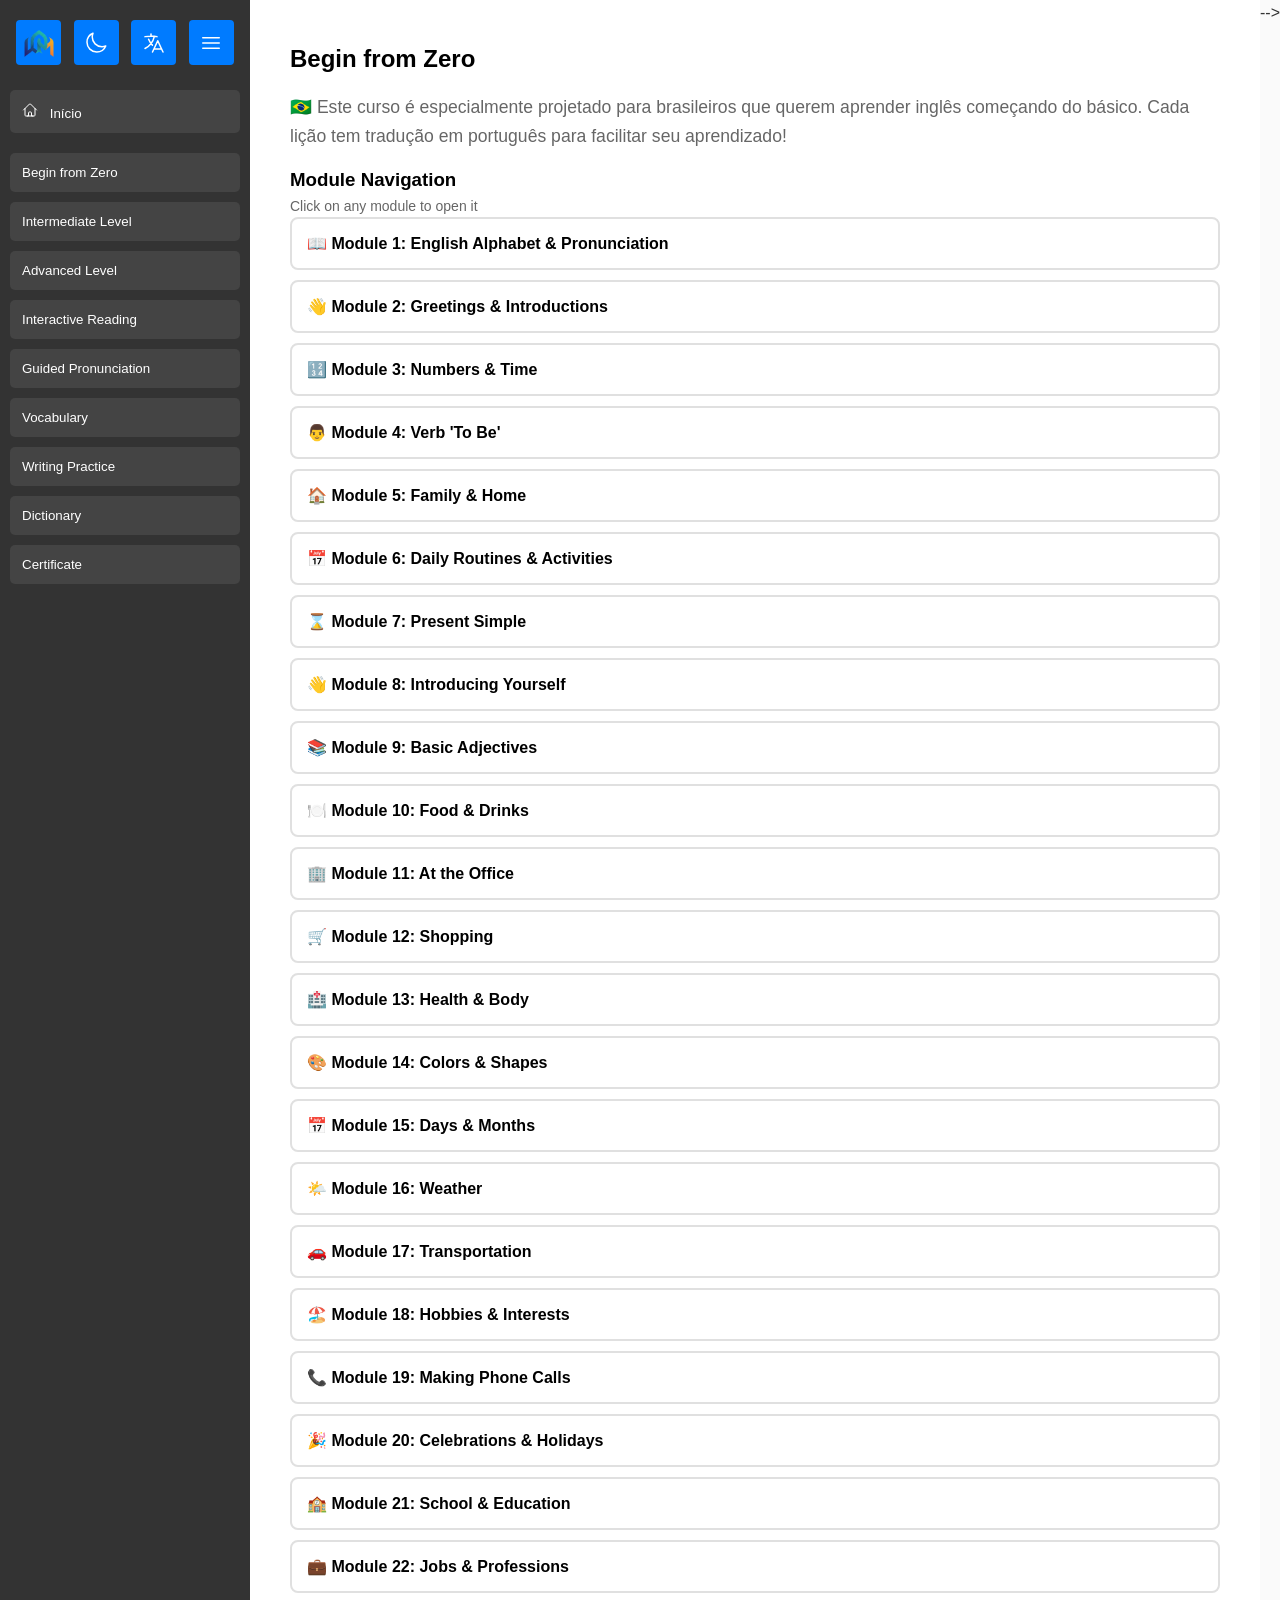
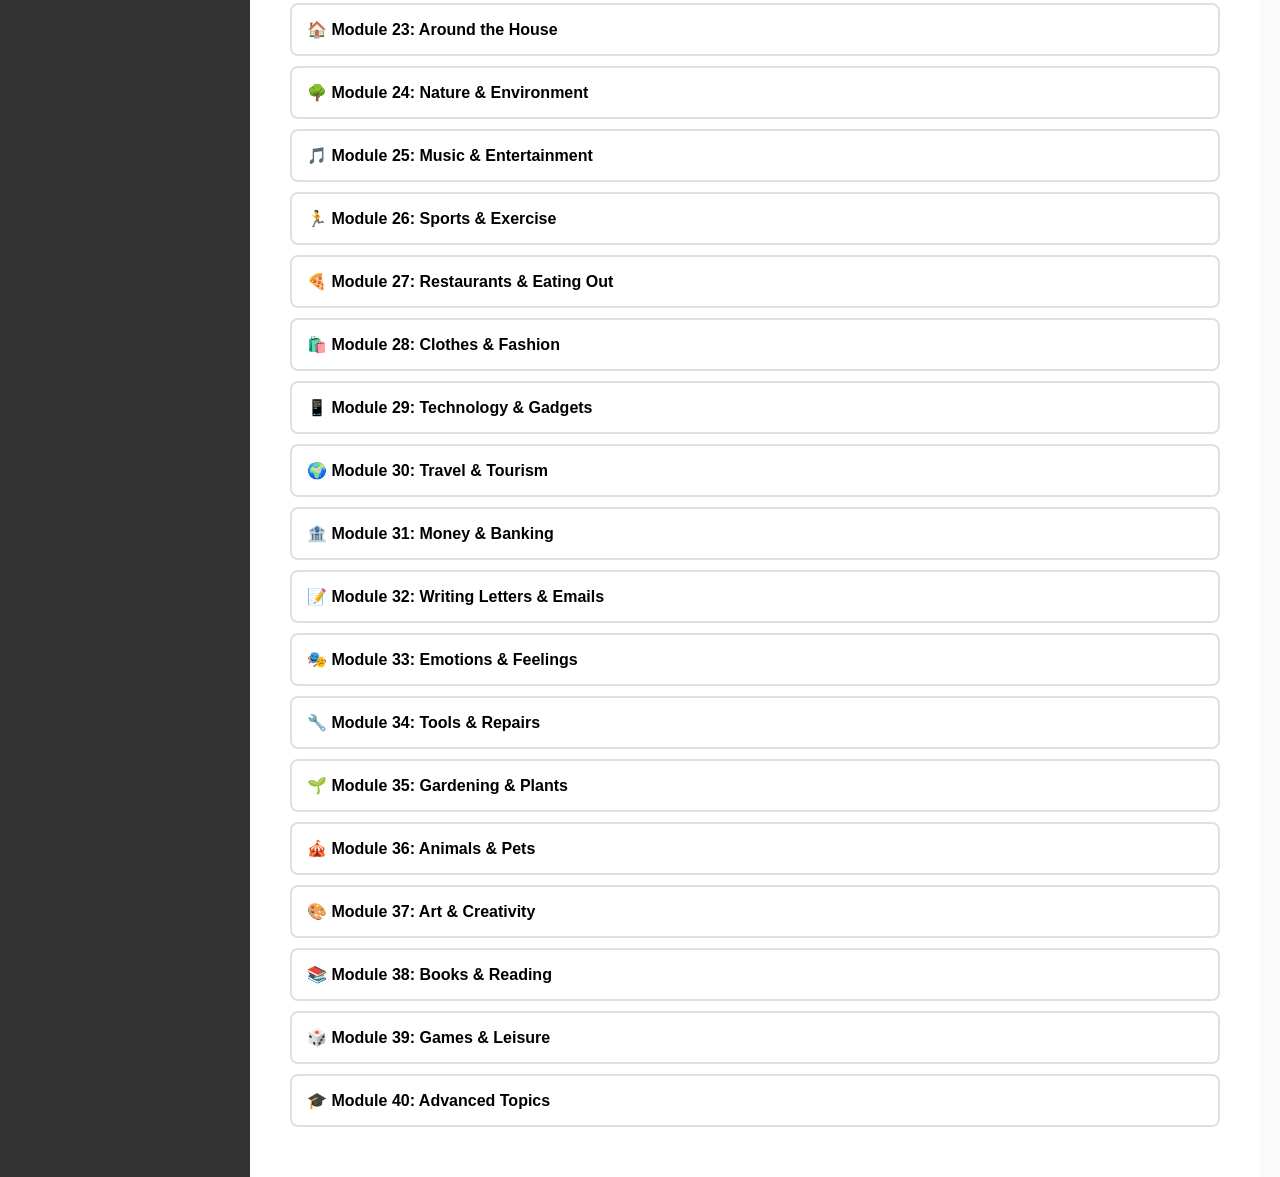
==== begin-from-zero.html @ 21f302dc "up" ====
<!DOCTYPE html>
<html lang="en-US">
<head>
    <meta charset="UTF-8">
    <meta name="viewport" content="width=device-width, initial-scale=1.0">
    <title>Begin from Zero - Own Courses</title>
    <link rel="icon" type="image/png" href="./assets/img/logo.png">
    <link rel="stylesheet" href="./assets/css/global-style.css">
    <link rel="stylesheet" href="./assets/css/style.css">

    <!-- AdSense script with automatic ads -->
    <script async src="https://pagead2.googlesyndication.com/pagead/js/adsbygoogle.js?client=ca-pub-5820256021930446"
            crossorigin="anonymous"></script>
    <script>
        (adsbygoogle = window.adsbygoogle || []).push({
            google_ad_client: "ca-pub-5820256021930446",
            enable_page_level_ads: true,
            overlays: {bottom: true}
        });
    </script>
</head>
<body>

    <div class="editor-container">
        <div class="editor-sidebar" id="editor-sidebar">
            <div class="sidebar-buttons">
                <a href="https://widemarket.onrender.com" class="nav-button" data-i18n-title="services.nav.home">
                    <img src="./assets/img/logo.png" style="width: 30px; height: 30px; object-fit: contain;">
                </a>

                <div id="theme-toggle" class="nav-button" style="cursor: pointer;" title="Toggle Theme">
                    <svg id="moon-icon" xmlns="http://www.w3.org/2000/svg" fill="none" viewBox="0 0 24 24" stroke-width="1.5" stroke="currentColor" style="width: 24px; height: 24px;">
                        <path stroke-linecap="round" stroke-linejoin="round" d="M21.752 15.002A9.72 9.72 0 0 1 18 15.75c-5.385 0-9.75-4.365-9.75-9.75 0-1.33.266-2.597.748-3.752A9.753 9.753 0 0 0 3 11.25C3 16.635 7.365 21 12.75 21a9.753 9.753 0 0 0 9.002-5.998Z" />
                    </svg>
                    <svg id="sun-icon" xmlns="http://www.w3.org/2000/svg" fill="none" viewBox="0 0 24 24" stroke-width="1.5" stroke="currentColor" style="width: 24px; height: 24px; display: none;">
                        <path stroke-linecap="round" stroke-linejoin="round" d="M12 3v2.25m6.364.386-1.591 1.591M21 12h-2.25m-.386 6.364-1.591-1.591M12 18.75V21m-4.773-4.227-1.591 1.591M5.25 12H3m4.227-4.773L5.636 5.636M15.75 12a3.75 3.75 0 1 1-7.5 0 3.75 3.75 0 0 1 7.5 0Z" />
                    </svg>
                </div>

                <div onclick="toggleLanguage()" class="nav-button" data-i18n-title="services.nav.settings" style="cursor: pointer;">
                    <svg xmlns="http://www.w3.org/2000/svg" fill="none" viewBox="0 0 24 24" stroke-width="1.5" stroke="currentColor" class="size-6">
                        <path stroke-linecap="round" stroke-linejoin="round" d="m10.5 21 5.25-11.25L21 21m-9-3h7.5M3 5.621a48.474 48.474 0 0 1 6-.371m0 0c1.12 0 2.233.038 3.334.114M9 5.25V3m3.334 2.364C11.176 10.658 7.69 15.08 3 17.502m9.334-12.138c.896.061 1.785.147 2.666.257m-4.589 8.495a18.023 18.023 0 0 1-3.827-5.802" />
                    </svg>
                </div>

                <div id="sidebar-toggle" class="nav-button" style="cursor: pointer;" title="Toggle Menu">
                    <svg xmlns="http://www.w3.org/2000/svg" fill="none" viewBox="0 0 24 24" stroke-width="1.5" stroke="currentColor" style="width: 24px; height: 24px;">
                        <path stroke-linecap="round" stroke-linejoin="round" d="M3.75 6.75h16.5M3.75 12h16.5m-16.5 5.25h16.5" />
                    </svg>
                </div>
            </div>

            <div id="languageOptions" style="display: none; margin-bottom: 15px;">
                <div onclick="changeLanguage('pt-BR')" class="language-option">🇧🇷 Português</div>
                <div onclick="changeLanguage('en-US')" class="language-option">🇺🇸 English</div>
                <div onclick="changeLanguage('es-ES')" class="language-option">🇪🇸 Español</div>
                <div onclick="changeLanguage('zh-CN')" class="language-option">🇨🇳 中文 (简体)</div>
            </div>

            <div class="sidebar-menu-list">
                <button class="menu-button-wide" onclick="window.location.href='EnglishCourse.html'" style="margin-bottom: 10px;">
                    <svg xmlns="http://www.w3.org/2000/svg" fill="none" viewBox="0 0 24 24" stroke-width="1.5" stroke="currentColor" class="size-6" style="width: 16px; height: 16px; margin-right: 8px;">
                        <path stroke-linecap="round" stroke-linejoin="round" d="m2.25 12 8.954-8.955c.44-.439 1.152-.439 1.591 0L21.75 12M4.5 9.75v10.125c0 .621.504 1.125 1.125 1.125H9.75v-4.875c0-.621.504-1.125 1.125-1.125h2.25c.621 0 1.125.504 1.125 1.125V21h4.125c.621 0 1.125-.504 1.125-1.125V9.75M8.25 21h8.25" />
                    </svg>
                    <span data-i18n="home.button">Início</span>
                </button>
                <button class="menu-button-wide" onclick="window.location.href='begin-from-zero.html'" data-i18n="course.beginner">Begin from Zero</button>
                <button class="menu-button-wide" onclick="window.location.href='intermediate-level.html'" data-i18n="course.intermediate">Intermediate Level</button>
                <button class="menu-button-wide" onclick="window.location.href='advanced-level.html'" data-i18n="course.advanced">Advanced Level</button>
                <button class="menu-button-wide" onclick="window.location.href='interactive-reading.html'" data-i18n="course.interactive_reading">Interactive Reading</button>
                <button class="menu-button-wide" onclick="window.location.href='guided-pronunciation.html'" data-i18n="course.guided_pronunciation">Guided Pronunciation</button>
                <button class="menu-button-wide" onclick="window.location.href='vocabulary.html'" data-i18n="course.vocabulary">Vocabulary</button>
                <button class="menu-button-wide" onclick="window.location.href='writing-practice.html'" data-i18n="course.writing_practice">Writing Practice</button>
                <button class="menu-button-wide" onclick="window.location.href='dictionary.html'" data-i18n="course.dictionary">Dictionary</button>
                <button class="menu-button-wide" onclick="window.location.href='certificate.html'" data-i18n="course.certificate">Certificate</button>
            </div>
        </div>
        <div class="editor-main">
            <div class="85
                ">
                <h2>Begin from Zero</h2>
            <p class="lead" style="color: #666; font-size: 1.1em; margin: 15px 0;">🇧🇷 Este curso é especialmente projetado para brasileiros que querem aprender inglês começando do básico. Cada lição tem tradução em português para facilitar seu aprendizado!</p>            </div>

            <!-- Content will be added here -->

            <!-- Module Navigation -->
            <h3 style="margin-top: 0;">Module Navigation</h3>
            <p style="font-size: 14px; color: #666;">Click on any module to open it</p>

            <!-- Static Module Buttons -->
            <div class="module-buttons-container">
                <button class="module-btn-static" onclick="toggleModule('module-1')" data-i18n="begin.module1.title">📖 Module 1: English Alphabet & Pronunciation</button>
                <div id="content-module-1" class="module-content-static" style="display: none;"></div>

                <button class="module-btn-static" onclick="toggleModule('module-2')" data-i18n="begin.module2.title">👋 Module 2: Greetings & Introductions</button>
                <div id="content-module-2" class="module-content-static" style="display: none;"></div>

                <button class="module-btn-static" onclick="toggleModule('module-3')" data-i18n="begin.module3.title">🔢 Module 3: Numbers & Time</button>
                <div id="content-module-3" class="module-content-static" style="display: none;"></div>

                <button class="module-btn-static" onclick="toggleModule('module-4')" data-i18n="begin.module4.title">👨 Module 4: Verb 'To Be'</button>
                <div id="content-module-4" class="module-content-static" style="display: none;"></div>

                <button class="module-btn-static" onclick="toggleModule('module-5')" data-i18n="begin.module5.title">🏠 Module 5: Family & Home</button>
                <div id="content-module-5" class="module-content-static" style="display: none;"></div>

                <button class="module-btn-static" onclick="toggleModule('module-6')" data-i18n="begin.module6.title">📅 Module 6: Daily Routines & Activities</button>
                <div id="content-module-6" class="module-content-static" style="display: none;"></div>

                <button class="module-btn-static" onclick="toggleModule('module-7')" data-i18n="begin.module7.title">⌛ Module 7: Present Simple</button>
                <div id="content-module-7" class="module-content-static" style="display: none;"></div>

                <button class="module-btn-static" onclick="toggleModule('module-8')" data-i18n="begin.module8.title">👋 Module 8: Introducing Yourself</button>
                <div id="content-module-8" class="module-content-static" style="display: none;"></div>

                <button class="module-btn-static" onclick="toggleModule('module-9')">📚 Module 9: Basic Adjectives</button>
                <div id="content-module-9" class="module-content-static" style="display: none;"></div>

                <button class="module-btn-static" onclick="toggleModule('module-10')">🍽️ Module 10: Food & Drinks</button>
                <div id="content-module-10" class="module-content-static" style="display: none;"></div>

                <button class="module-btn-static" onclick="toggleModule('module-11')">🏢 Module 11: At the Office</button>
                <div id="content-module-11" class="module-content-static" style="display: none;"></div>

                <button class="module-btn-static" onclick="toggleModule('module-12')">🛒 Module 12: Shopping</button>
                <div id="content-module-12" class="module-content-static" style="display: none;"></div>

                <button class="module-btn-static" onclick="toggleModule('module-13')">🏥 Module 13: Health & Body</button>
                <div id="content-module-13" class="module-content-static" style="display: none;"></div>

                <button class="module-btn-static" onclick="toggleModule('module-14')">🎨 Module 14: Colors & Shapes</button>
                <div id="content-module-14" class="module-content-static" style="display: none;"></div>

                <button class="module-btn-static" onclick="toggleModule('module-15')">📅 Module 15: Days & Months</button>
                <div id="content-module-15" class="module-content-static" style="display: none;"></div>

                <button class="module-btn-static" onclick="toggleModule('module-16')">🌤️ Module 16: Weather</button>
                <div id="content-module-16" class="module-content-static" style="display: none;"></div>

                <button class="module-btn-static" onclick="toggleModule('module-17')">🚗 Module 17: Transportation</button>
                <div id="content-module-17" class="module-content-static" style="display: none;"></div>

                <button class="module-btn-static" onclick="toggleModule('module-18')">🏖️ Module 18: Hobbies & Interests</button>
                <div id="content-module-18" class="module-content-static" style="display: none;"></div>

                <button class="module-btn-static" onclick="toggleModule('module-19')">📞 Module 19: Making Phone Calls</button>
                <div id="content-module-19" class="module-content-static" style="display: none;"></div>

                <button class="module-btn-static" onclick="toggleModule('module-20')">🎉 Module 20: Celebrations & Holidays</button>
                <div id="content-module-20" class="module-content-static" style="display: none;"></div>

                <button class="module-btn-static" onclick="toggleModule('module-21')">🏫 Module 21: School & Education</button>
                <div id="content-module-21" class="module-content-static" style="display: none;"></div>

                <button class="module-btn-static" onclick="toggleModule('module-22')">💼 Module 22: Jobs & Professions</button>
                <div id="content-module-22" class="module-content-static" style="display: none;"></div>

                <button class="module-btn-static" onclick="toggleModule('module-23')">🏠 Module 23: Around the House</button>
                <div id="content-module-23" class="module-content-static" style="display: none;"></div>

                <button class="module-btn-static" onclick="toggleModule('module-24')">🌳 Module 24: Nature & Environment</button>
                <div id="content-module-24" class="module-content-static" style="display: none;"></div>

                <button class="module-btn-static" onclick="toggleModule('module-25')">🎵 Module 25: Music & Entertainment</button>
                <div id="content-module-25" class="module-content-static" style="display: none;"></div>

                <button class="module-btn-static" onclick="toggleModule('module-26')">🏃 Module 26: Sports & Exercise</button>
                <div id="content-module-26" class="module-content-static" style="display: none;"></div>

                <button class="module-btn-static" onclick="toggleModule('module-27')">🍕 Module 27: Restaurants & Eating Out</button>
                <div id="content-module-27" class="module-content-static" style="display: none;"></div>

                <button class="module-btn-static" onclick="toggleModule('module-28')">🛍️ Module 28: Clothes & Fashion</button>
                <div id="content-module-28" class="module-content-static" style="display: none;"></div>

                <button class="module-btn-static" onclick="toggleModule('module-29')">📱 Module 29: Technology & Gadgets</button>
                <div id="content-module-29" class="module-content-static" style="display: none;"></div>

                <button class="module-btn-static" onclick="toggleModule('module-30')">🌍 Module 30: Travel & Tourism</button>
                <div id="content-module-30" class="module-content-static" style="display: none;"></div>

                <button class="module-btn-static" onclick="toggleModule('module-31')">🏦 Module 31: Money & Banking</button>
                <div id="content-module-31" class="module-content-static" style="display: none;"></div>

                <button class="module-btn-static" onclick="toggleModule('module-32')">📝 Module 32: Writing Letters & Emails</button>
                <div id="content-module-32" class="module-content-static" style="display: none;"></div>

                <button class="module-btn-static" onclick="toggleModule('module-33')">🎭 Module 33: Emotions & Feelings</button>
                <div id="content-module-33" class="module-content-static" style="display: none;"></div>

                <button class="module-btn-static" onclick="toggleModule('module-34')">🔧 Module 34: Tools & Repairs</button>
                <div id="content-module-34" class="module-content-static" style="display: none;"></div>

                <button class="module-btn-static" onclick="toggleModule('module-35')">🌱 Module 35: Gardening & Plants</button>
                <div id="content-module-35" class="module-content-static" style="display: none;"></div>

                <button class="module-btn-static" onclick="toggleModule('module-36')">🎪 Module 36: Animals & Pets</button>
                <div id="content-module-36" class="module-content-static" style="display: none;"></div>

                <button class="module-btn-static" onclick="toggleModule('module-37')">🎨 Module 37: Art & Creativity</button>
                <div id="content-module-37" class="module-content-static" style="display: none;"></div>

                <button class="module-btn-static" onclick="toggleModule('module-38')">📚 Module 38: Books & Reading</button>
                <div id="content-module-38" class="module-content-static" style="display: none;"></div>

                <button class="module-btn-static" onclick="toggleModule('module-39')">🎲 Module 39: Games & Leisure</button>
                <div id="content-module-39" class="module-content-static" style="display: none;"></div>

                <button class="module-btn-static" onclick="toggleModule('module-40')">🎓 Module 40: Advanced Topics</button>
                <div id="content-module-40" class="module-content-static" style="display: none;"></div>
            </div>

            <!-- Remove the old module content areas -->

            <!-- Remove the old module-accordion div -->
            <!-- <div class="module-accordion" id="module-accordion">
                <!-- Modules will be loaded here by JavaScript -->
            </div> -->

            <style>
                .module-section {
                    background: white;
                    border: 2px solid #e0e0e0;
                    border-radius: 12px;
                    padding: 30px;
                    margin-bottom: 40px;
                    box-shadow: 0 2px 8px rgba(0,0,0,0.1);
                }
                .module-section h2 {
                    color: #2196F3;
                    border-bottom: 3px solid #2196F3;
                    padding-bottom: 10px;
                    margin-top: 0;
                }
                .video-container {
                    position: relative;
                    padding-bottom: 56.25%;
                    height: 0;
                    overflow: hidden;
                    max-width: 100%;
                    background: #000;
                    margin: 20px 0;
                    border-radius: 8px;
                }
                .video-container iframe {
                    position: absolute;
                    top: 0;
                    left: 0;
                    width: 100%;
                    height: 100%;
                }
                .audio-player {
                    background: #f5f5f5;
                    padding: 15px;
                    border-radius: 8px;
                    margin: 15px 0;
                }
                .speak-btn {
                    background: #4CAF50;
                    color: white;
                    border: none;
                    padding: 10px 20px;
                    border-radius: 6px;
                    cursor: pointer;
                    font-size: 14px;
                    margin: 5px 5px 5px 0;
                    transition: background 0.3s;
                }
                .speak-btn:hover {
                    background: #45a049;
                }
                .speak-btn:active {
                    transform: scale(0.98);
                }
                .exercise-box {
                    background: #fff3e0;
                    border-left: 4px solid #ff9800;
                    padding: 20px;
                    margin: 20px 0;
                    border-radius: 6px;
                }
                .exercise-box h4 {
                    margin-top: 0;
                    color: #e65100;
                }
                .vocab-list {
                    display: grid;
                    grid-template-columns: repeat(auto-fill, minmax(200px, 1fr));
                    gap: 15px;
                    margin: 15px 0;
                }
                .vocab-item {
                    background: #e3f2fd;
                    padding: 15px;
                    border-radius: 8px;
                    border: 1px solid #90caf9;
                }
                .vocab-item strong {
                    color: #1565c0;
                    display: block;
                    font-size: 18px;
                    margin-bottom: 5px;
                }
                .vocab-item em {
                    color: #666;
                    font-size: 14px;
                }
                .source-credit {
                    background: #fffde7;
                    border-left: 4px solid #fdd835;
                    padding: 10px 15px;
                    margin: 15px 0;
                    font-size: 13px;
                    border-radius: 4px;
                }
                .source-credit strong {
                    color: #f57f17;
                }
                input[type="text"], textarea {
                    padding: 8px 12px;
                    border: 2px solid #ddd;
                    border-radius: 6px;
                    font-size: 14px;
                    margin: 5px 0;
                    width: 100%;
                    max-width: 400px;
                    box-sizing: border-box;
                }
                .module-btn {
                    width: 100%;
                    padding: 15px;
                    background: white;
                    border: 2px solid #e0e0e0;
                    border-radius: 8px;
                    text-align: left;
                    font-size: 16px;
                    font-weight: bold;
                    cursor: pointer;
                    margin-bottom: 5px;
                    transition: background 0.3s;
                }
                .module-btn:hover {
                    background: #f5f5f5;
                }
                .module-btn-static {
                    width: 100%;
                    padding: 15px;
                    background: white;
                    border: 2px solid #e0e0e0;
                    border-radius: 8px;
                    text-align: left;
                    font-size: 16px;
                    font-weight: bold;
                    cursor: pointer;
                    margin-bottom: 10px;
                    transition: background 0.3s;
                }
                .module-btn-static:hover {
                    background: #f5f5f5;
                }
                .module-content {
                    padding: 15px;
                    border: 1px solid #ddd;
                    border-radius: 8px;
                    margin-bottom: 10px;
                    background: #fafafa;
                }
                .module-content-static {
                    padding: 15px;
                    border: 1px solid #ddd;
                    border-radius: 8px;
                    margin-bottom: 20px;
                    background: #fafafa;
                    border-left: 4px solid #2196F3;
                }
            </style>
        </div>
    </div>

    <!-- Embed modules data for offline use -->
    <script>
        // Data is embedded in the JavaScript file
        console.log('Modules data is embedded in main-script.js');
    </script>

    <script src="./begin-from-zero/main-script.js"></script>
    <script src="./assets/js/i18n.js"></script>
</body>
</html>
---- assets/css/global-style.css ----
/* Reset e Base */
* {
    margin: 0;
    padding: 0;
    box-sizing: border-box;
}

:root {
    /* Nova Paleta de Cores */
    --color-primary: #1F4590; /* Azul Profundo - Confiança */
    --color-action: #FF8C00; /* Laranja Vibrante - Ação/CTA */
    --color-accent: #00A6A6; /* Ciano/Verde Água - Destaque/Inovação */
    --color-bg: #FAFAFA; /* Off-White Suave - Fundo Principal */
    --color-text: #333333; /* Cinza Escuro - Texto Padrão */

    /* Cores auxiliares */
    --ml-yellow: #fff159;
    --ml-blue: #1F4590; /* Usando a cor primária */
    --ml-blue-dark: #1a3a75; /* Versão mais escura da primária */
    --ml-dark: #333333;
    --ml-gray: #666;
    --ml-light-gray: #ededed;
    --ml-white: #fff;
    --ml-border: #e6e6e6;
    --ml-green: #00a650;
    --ml-red: #ff6b6b;
    --shadow: 0 1px 2px 0 rgba(0,0,0,.1);
    --shadow-hover: 0 4px 8px 0 rgba(0,0,0,.12);
}

/* Dark Mode Variables */
:root.dark-mode {
    --color-bg: #1a1a1a;
    --color-text: #e0e0e0;
    --ml-dark: #e0e0e0;
    --ml-gray: #aaa;
    --ml-light-gray: #2a2a2a;
    --ml-white: #1a1a1a;
    --ml-border: #333;
    --shadow: 0 1px 2px 0 rgba(0,0,0,.3);
    --shadow-hover: 0 4px 8px 0 rgba(0,0,0,.4);
}

/* Dark Mode Overrides for White Backgrounds */
:root.dark-mode .top-bar .logo,
:root.dark-mode .top-bar-links a,
:root.dark-mode .language-button,
:root.dark-mode .category-link {
    color: #ffffff !important; /* White text for logo, links, language button and navigation menu in dark mode */
}
:root.dark-mode .categories-nav,
:root.dark-mode .search-bar,
:root.dark-mode .platform-card,
:root.dark-mode .widget-card,
:root.dark-mode .category-card,
:root.dark-mode .affiliate-card,
:root.dark-mode .slot-card,
:root.dark-mode .tool-card,
:root.dark-mode .course-card,
:root.dark-mode .product-card,
:root.dark-mode .affiliate-product-card,
:root.dark-mode .service-card,
:root.dark-mode .login-container,
:root.dark-mode .user-area,
:root.dark-mode .filters-panel,
:root.dark-mode .home-hero,
:root.dark-mode .page-hero,
:root.dark-mode .courses-hero,
:root.dark-mode .filter-bar,
:root.dark-mode .info-card,
:root.dark-mode .home-bottom-ads,
:root.dark-mode .sidebar-ads,
:root.dark-mode .product-page,
:root.dark-mode .features-section,
:root.dark-mode .promo-section-2,
:root.dark-mode .quick-categories,
:root.dark-mode .category-quick-card,
:root.dark-mode .feature-card,
:root.dark-mode .tool-card,
:root.dark-mode .accordion-item,
:root.dark-mode .review-item {
    background: var(--ml-white) !important;
}

:root.dark-mode .hero-main {
    background: #1a1a1a !important;
}

:root.dark-mode .hero-main::before {
    background: radial-gradient(circle, rgba(255,255,255,0.05) 0%, transparent 70%) !important;
}

/* Dark Mode for Select Elements */
:root.dark-mode select {
    background: var(--ml-white) !important;
    color: var(--ml-dark) !important;
    border-color: var(--ml-border) !important;
}

:root.dark-mode select option {
    background: var(--ml-white) !important;
    color: var(--ml-dark) !important;
}

/* Dark Mode for Promo Sections */
:root.dark-mode .promo-section-1 {
    background: var(--ml-white) !important;
}

:root.dark-mode .promo-section-2 {
    background: var(--ml-white) !important;
}

/* Dark Mode for CTA Section */
:root.dark-mode .cta-section {
    background: linear-gradient(135deg, #0f1419 0%, #1a1a2e 100%) !important;
}

/* Dark Mode for Courses Page */
:root.dark-mode .courses-page {
    background: linear-gradient(180deg, #1a1a1a 0%, var(--ml-white) 65%) !important;
}

/* Dark Mode for Banner Wall */
:root.dark-mode .banner-wall {
    background: #2a2a2a !important;
    border-color: #333 !important;
}

body {
    font-family: 'Proxima Nova', -apple-system, BlinkMacSystemFont, 'Segoe UI', Roboto, 'Helvetica Neue', Arial, sans-serif;
    color: var(--color-text);
    background-color: var(--color-bg);
    line-height: 1.6;
}

/* ============================================
   BARRA SUPERIOR
   ============================================ */
.top-bar {
    background-color: var(--ml-white);
    padding: 8px 0;
    border-bottom: 1px solid var(--ml-border);
}

.top-bar-content {
    max-width: 1200px;
    margin: 0 auto;
    display: flex;
    justify-content: space-between;
    align-items: center;
    padding: 0 20px;
}

.logo {
    font-size: 24px;
    font-weight: bold;
    color: var(--color-primary);
    text-decoration: none;
    display: flex;
    align-items: center;
    gap: 10px;
}

.logo img {
    height: 32px;
    width: auto;
}

.top-bar-links {
    display: flex;
    align-items: center;
    gap: 20px;
}

/* Ajuste dos ícones SVG para não ficarem gigantes no mobile */
.top-bar-links svg {
    width: 24px;
    height: 24px;
    display: block;
}

/* Dark Mode Toggle Button */
#dark-mode-toggle {
    background: none;
    border: none;
    font-size: 20px;
    cursor: pointer;
    padding: 6px;
    border-radius: 6px;
    transition: all 0.3s;
    color: var(--ml-gray);
    display: flex;
    align-items: center;
    justify-content: center;
    width: 32px;
    height: 32px;
}

#dark-mode-toggle:hover {
    background-color: var(--ml-light-gray);
    color: var(--color-primary);
}

.top-bar-links a {
    color: var(--ml-gray);
    text-decoration: none;
}

.top-bar-links a:hover {
    color: var(--color-primary);
}

.language-switcher {
    position: relative;
    display: flex;
    align-items: center;
}

.language-button {
    display: flex;
    align-items: center;
    background: transparent;
    border: 1px solid rgba(255,255,255,0.2);
    border-radius: 4px;
    padding: 4px 8px;
    color: inherit;
    cursor: pointer;
}

.language-button:hover {
    background: #f8f9fa;
    border-color: var(--color-primary);
    color: var(--color-primary);
}

.translator-icon {
    display: flex;
    align-items: center;
    justify-content: center;
    width: 16px;
    height: 16px;
}

.translator-icon svg {
    width: 16px;
    height: 16px;
    flex-shrink: 0;
}

.language-button:focus {
    outline: none;
    box-shadow: 0 0 0 2px rgba(31, 69, 144, 0.2);
}

.globe-icon {
    width: 16px;
    height: 16px;
    flex-shrink: 0;
}

.dropdown-arrow {
    width: 16px;
    height: 16px;
    transition: transform 0.3s;
    flex-shrink: 0;
}

.language-button.open .dropdown-arrow {
    transform: rotate(180deg);
}

.language-dropdown {
    position: absolute;
    top: 100%;
    right: 0;
    background: var(--ml-white);
    border: 1px solid var(--ml-border);
    border-radius: 8px;
    box-shadow: 0 4px 12px rgba(0, 0, 0, 0.15);
    min-width: 180px;
    z-index: 1000;
    opacity: 0;
    visibility: hidden;
    transform: translateY(-10px);
    transition: all 0.3s;
}

.language-dropdown.open {
    opacity: 1;
    visibility: visible;
    transform: translateY(0);
}

.language-option {
    display: flex;
    align-items: center;
    gap: 10px;
    padding: 12px 16px;
    cursor: pointer;
    transition: background 0.2s;
    border-radius: 6px;
    margin: 4px 8px;
}

.language-option:hover {
    background: #f8f9fa;
}

.language-option.active {
    background: rgba(31, 69, 144, 0.1);
    color: var(--color-primary);
    font-weight: 600;
}

.flag {
    font-size: 18px;
}

@media (max-width: 520px) {
    .language-switcher {
        width: 100%;
        justify-content: flex-start;
    }
    
    .language-switcher select {
        width: 100%;
    }
}

/* ============================================
   BARRA DE BUSCA
   ============================================ */
.search-bar {
    background-color: var(--ml-white);
    padding: 12px 0;
    box-shadow: var(--shadow);
}

.search-container {
    max-width: 1200px;
    margin: 0 auto;
    padding: 0 20px;
    display: flex;
    gap: 10px;
}

.search-input {
    flex: 1;
    padding: 10px 15px;
    border: 2px solid var(--ml-border);
    border-radius: 2px;
    font-size: 16px;
}

.search-input:focus {
    outline: none;
    border-color: var(--color-primary);
}

.search-btn {
    padding: 10px 30px;
    background-color: var(--color-action);
    color: var(--ml-white);
    border: none;
    border-radius: 2px;
    cursor: pointer;
    font-size: 16px;
    transition: background-color 0.3s;
}

.search-btn:hover {
    background-color: #e67d00;
}

/* ============================================
   NAVEGAÇÃO DE CATEGORIAS
   ============================================ */
.categories-nav {
    background-color: var(--ml-white);
    border-bottom: 1px solid var(--ml-border);
    padding: 10px 0;
}

.categories-container {
    max-width: 1200px;
    margin: 0 auto;
    padding: 0 20px;
    display: flex;
    gap: 20px;
    overflow-x: auto;
    scrollbar-width: none;
}

.categories-container::-webkit-scrollbar {
    display: none;
}

.category-link {
    color: var(--color-primary);
    text-decoration: none;
    white-space: nowrap;
    padding: 5px 10px;
    transition: all 0.3s;
    position: relative;
}

.category-link:hover,
.category-link.active {
    color: var(--color-primary);
}

.category-link:hover::after,
.category-link.active::after {
    content: '';
    position: absolute;
    bottom: 0;
    left: 10px;
    right: 10px;
    height: 2px;
    background-color: var(--color-accent);
}

/* ============================================
   CONTEÚDO PRINCIPAL
   ============================================ */
.main-container {
    max-width: 1200px;
    margin: 20px auto;
    padding: 0 20px;
    display: grid;
    grid-template-columns: 1fr 300px;
    gap: 20px;
}

.content-area {
    min-height: 500px;
}

/* ============================================
   BANNERS E CARROSSÉIS
   ============================================ */
.banner-carousel {
    position: relative;
    width: 100%;
    height: 300px;
    margin-bottom: 20px;
    overflow: hidden;
    border-radius: 4px;
    box-shadow: var(--shadow);
}

.banner-slide {
    position: absolute;
    width: 100%;
    height: 100%;
    opacity: 0;
    transition: opacity 0.5s;
    background-size: cover;
    background-position: center;
}

.banner-slide.active {
    opacity: 1;
}

.banner-nav {
    position: absolute;
    top: 50%;
    transform: translateY(-50%);
    background: var(--color-action);
    color: white;
    border: none;
    padding: 10px 15px;
    cursor: pointer;
    font-size: 20px;
    z-index: 10;
    opacity: 0.9;
    transition: opacity 0.3s;
}

.banner-nav.prev {
    left: 10px;
}

.banner-nav.next {
    right: 10px;
}

.banner-nav:hover {
    opacity: 1;
}

.banner-dots {
    position: absolute;
    bottom: 15px;
    left: 50%;
    transform: translateX(-50%);
    display: flex;
    gap: 8px;
    z-index: 10;
}

.banner-dot {
    width: 10px;
    height: 10px;
    border-radius: 50%;
    background: rgba(255,255,255,0.5);
    border: none;
    cursor: pointer;
    transition: background 0.3s;
}

.banner-dot.active {
    background: var(--color-action);
}

/* ============================================
   SEÇÕES DE AFILIADOS / HOME
   ============================================ */
.hero-home {
    max-width: 1200px;
    margin: 30px auto;
    padding: 40px 32px;
    border-radius: 16px;
    background: radial-gradient(circle at 20% 20%, rgba(255,255,255,0.2), transparent),
                linear-gradient(135deg, #1F4590 0%, #00A6A6 100%);
    color: var(--ml-white);
    display: grid;
    grid-template-columns: repeat(auto-fit, minmax(260px, 1fr));
    gap: 32px;
    align-items: center;
    box-shadow: 0 30px 80px rgba(31, 69, 144, 0.35);
}

.hero-home__intro h1 {
    font-size: 34px;
    line-height: 1.2;
    margin-bottom: 12px;
}

.hero-home__intro p {
    font-size: 17px;
    opacity: 0.9;
    margin-bottom: 20px;
}

.hero-home__badges {
    display: flex;
    flex-wrap: wrap;
    gap: 10px;
}

.pill {
    display: inline-flex;
    align-items: center;
    gap: 6px;
    padding: 6px 14px;
    border-radius: 999px;
    font-size: 13px;
    font-weight: 600;
    background: rgba(255, 255, 255, 0.15);
    color: inherit;
}

.hero-home__metrics {
    display: grid;
    grid-template-columns: repeat(auto-fit, minmax(180px, 1fr));
    gap: 16px;
}

.metric-card {
    background: rgba(255, 255, 255, 0.12);
    padding: 18px;
    border-radius: 12px;
    backdrop-filter: blur(6px);
    border: 1px solid rgba(255, 255, 255, 0.2);
}

.metric-card span {
    display: block;
    font-size: 12px;
    text-transform: uppercase;
    letter-spacing: 0.08em;
    opacity: 0.7;
    margin-bottom: 6px;
}

.metric-card strong {
    font-size: 24px;
}

.section-heading {
    max-width: 1200px;
    margin: 40px auto 16px;
    padding: 0 20px;
    display: flex;
    justify-content: space-between;
    align-items: flex-end;
    gap: 20px;
}

.section-heading h2 {
    font-size: 28px;
    color: var(--ml-dark);
}

.section-heading p {
    color: var(--ml-gray);
    max-width: 520px;
}

.platform-grid,
.slot-grid,
.category-grid,
.widget-grid {
    max-width: 1200px;
    margin: 0 auto;
    padding: 0 20px 10px;
    display: grid;
    grid-template-columns: repeat(auto-fit, minmax(240px, 1fr));
    gap: 20px;
}

.platform-card,
.widget-card,
.category-card {
    background: var(--ml-white);
    border-radius: 16px;
    border: 1px solid #e9e9e9;
    box-shadow: var(--shadow);
    padding: 22px;
    display: flex;
    flex-direction: column;
    gap: 12px;
}

.platform-card__badge {
    font-size: 12px;
    text-transform: uppercase;
    letter-spacing: 0.08em;
    color: var(--color-primary);
    font-weight: 700;
    display: inline-flex;
    align-items: center;
    gap: 6px;
}

.platform-card__description {
    color: var(--ml-gray);
    font-size: 14px;
}

.platform-card__cta,
.category-card__cta,
.widget-card__cta {
    margin-top: auto;
    display: inline-flex;
    align-items: center;
    gap: 8px;
    color: var(--color-action);
    font-weight: 600;
    text-decoration: none;
}

.banner-wall {
    max-width: 1200px;
    margin: 30px auto 60px;
    padding: 30px 20px;
    border-radius: 18px;
    background: #f5f8ff;
    border: 1px solid #dfe8ff;
}

.banner-wall h3 {
    margin-bottom: 10px;
    color: var(--ml-dark);
}

.banner-wall p {
    color: var(--ml-gray);
    margin-bottom: 20px;
}

.banner-slot {
    background: var(--ml-white);
    border: 1px dashed #94a9ff;
    border-radius: 12px;
    padding: 20px;
    min-height: 140px;
    display: flex;
    flex-direction: column;
    gap: 10px;
    justify-content: center;
}

.banner-slot__label {
    font-weight: 700;
    color: var(--color-primary);
}

.banner-slot__hint {
    color: var(--ml-gray);
    font-size: 14px;
}

.seo-list {
    list-style: none;
    padding-left: 0;
    margin: 0;
    display: grid;
    grid-template-columns: repeat(auto-fit, minmax(260px, 1fr));
    gap: 12px;
}

.seo-list li {
    padding-left: 20px;
    position: relative;
    color: var(--ml-gray);
}

.seo-list li::before {
    content: '•';
    position: absolute;
    left: 0;
    color: var(--color-action);
}

/* ============================================
   PÁGINAS DE CATEGORIAS AFILIADAS
   ============================================ */
.page-hero {
    max-width: 1200px;
    margin: 30px auto;
    padding: 32px 28px;
    border-radius: 18px;
    background: var(--ml-white);
    box-shadow: var(--shadow);
    display: grid;
    grid-template-columns: repeat(auto-fit, minmax(280px, 1fr));
    gap: 24px;
    border: 1px solid #eef1ff;
}

.page-hero__title {
    display: flex;
    flex-direction: column;
    gap: 12px;
}

.page-hero__title h1 {
    font-size: 30px;
    color: var(--ml-dark);
}

.page-hero__title p {
    color: var(--ml-gray);
}

.badge-grid {
    display: flex;
    flex-wrap: wrap;
    gap: 10px;
}

.info-grid {
    max-width: 1200px;
    margin: 0 auto 40px;
    padding: 0 20px;
    display: grid;
    grid-template-columns: repeat(auto-fit, minmax(260px, 1fr));
    gap: 18px;
}

.info-card {
    background: var(--ml-white);
    border-radius: 14px;
    border: 1px solid var(--ml-border);
    padding: 20px;
    display: flex;
    flex-direction: column;
    gap: 12px;
}

.info-card strong {
    font-size: 20px;
    color: var(--ml-dark);
}

.widget-card {
    min-height: 200px;
}

.widget-card__slot {
    flex: 1;
    border: 2px dashed #c1ccff;
    border-radius: 12px;
    display: flex;
    flex-direction: column;
    justify-content: center;
    align-items: flex-start;
    padding: 16px;
    gap: 6px;
    color: var(--ml-gray);
}

.widget-card__slot strong {
    color: var(--color-primary);
}

.seo-note {
    max-width: 1200px;
    margin: 0 auto 80px;
    padding: 24px 28px;
    border-radius: 18px;
    background: #f8f9ff;
    border: 1px solid #e0e6ff;
    color: var(--ml-gray);
}

@media (max-width: 768px) {
    .hero-home {
        padding: 32px 24px;
    }

    .section-heading {
        flex-direction: column;
        align-items: flex-start;
    }

    .banner-wall {
        padding: 20px;
    }
}

.home-bottom-ads {
    max-width: 1200px;
    margin: 40px auto 80px;
    padding: 28px;
    border-radius: 18px;
    background: var(--ml-white);
    box-shadow: var(--shadow);
    border: 1px solid #e7ebff;
}

.home-bottom-ads h3 {
    font-size: 24px;
    color: var(--ml-dark);
    margin-bottom: 8px;
}

.home-bottom-ads p {
    color: var(--ml-gray);
    margin-bottom: 20px;
}

.home-bottom-ads__grid {
    display: grid;
    grid-template-columns: repeat(auto-fit, minmax(260px, 1fr));
    gap: 16px;
}

.home-bottom-ads .ad-banner {
    margin: 0;
    border: 1px dashed #cdd5ff;
    border-radius: 12px;
    padding: 10px;
    background: #f8f9ff;
}

/* ============================================
   PÁGINA DE CURSOS
   ============================================ */
.courses-page {
    background: linear-gradient(180deg, #f4f7ff 0%, #ffffff 65%);
    min-height: 100vh;
}

.courses-hero {
    background: var(--ml-white);
    padding: 40px 30px;
    border-radius: 12px;
    box-shadow: var(--shadow);
    margin: 20px auto 30px;
    max-width: 1200px;
}

.courses-hero h1 {
    font-size: 32px;
    margin-bottom: 10px;
    color: var(--ml-dark);
}

.courses-hero p {
    color: var(--ml-gray);
    font-size: 16px;
}

.courses-stats {
    display: grid;
    grid-template-columns: repeat(auto-fit, minmax(180px, 1fr));
    gap: 15px;
    margin-top: 25px;
}

.course-stat {
    background: #f5f8ff;
    border-radius: 8px;
    padding: 16px;
    border: 1px solid #e1e6ff;
}

.course-stat span {
    display: block;
    font-size: 12px;
    text-transform: uppercase;
    letter-spacing: 0.1em;
    color: var(--ml-gray);
    margin-bottom: 6px;
}

.course-stat strong {
    font-size: 20px;
    color: var(--color-primary);
}

.filter-bar {
    background: var(--ml-white);
    border-radius: 12px;
    padding: 20px;
    box-shadow: var(--shadow);
    max-width: 1200px;
    margin: 20px auto 30px;
    display: grid;
    grid-template-columns: repeat(auto-fit, minmax(220px, 1fr));
    gap: 15px;
}

.filter-field {
    display: flex;
    flex-direction: column;
    gap: 8px;
}

.filter-label {
    font-size: 13px;
    font-weight: 600;
    color: var(--ml-dark);
}

.filter-field select,
.filter-field input[type="search"],
.filter-field input[type="text"] {
    width: 100%;
    padding: 10px 14px;
    border: 1px solid var(--ml-border);
    border-radius: 6px;
    font-size: 14px;
    background-color: var(--ml-white);
}

.filter-field__controls {
    display: flex;
    gap: 10px;
    flex-wrap: wrap;
}

.filter-field__controls input {
    flex: 1;
}

.filter-field__controls .btn-primary {
    white-space: nowrap;
}

.filter-field--search {
    grid-column: 1 / -1;
}

.filter-field--actions {
    align-self: flex-end;
}

.filter-bar--store,
.filter-bar--services {
    margin-top: 20px;
}

.filter-bar--courses {
    margin-top: 0;
}

.courses-grid {
    max-width: 1200px;
    margin: 0 auto 60px;
    display: grid;
    gap: 20px;
    /* 4 colunas fixas em telas grandes */
    grid-template-columns: repeat(4, 1fr);
}

@media (max-width: 1200px) {
    .courses-grid {
        /* 3 colunas em telas médias */
        grid-template-columns: repeat(3, 1fr);
    }
}

@media (max-width: 900px) {
    .courses-grid {
        /* 2 colunas em tablets */
        grid-template-columns: repeat(2, 1fr);
    }
}

@media (max-width: 600px) {
    .courses-grid {
        /* 2 colunas no celular */
        grid-template-columns: repeat(2, 1fr);
    }
}

.course-card {
    background: var(--ml-white);
    border-radius: 12px;
    box-shadow: var(--shadow);
    overflow: hidden;
    display: flex;
    flex-direction: column;
    transition: transform 0.3s, box-shadow 0.3s;
}

.course-card:hover {
    transform: translateY(-4px);
    box-shadow: var(--shadow-hover);
}

.course-cover {
    width: 100%;
    /* Altura fixa para padronizar todas as capas de curso */
    height: 180px;
    object-fit: cover; /* garante corte uniforme sem distorcer */
}

.course-body {
    padding: 20px;
    display: flex;
    flex-direction: column;
    gap: 10px;
    flex: 1;
}

.course-title {
    font-size: 18px;
    font-weight: 600;
    color: var(--ml-dark);
}

.course-instructor {
    font-size: 14px;
    color: var(--ml-gray);
}

.course-meta {
    display: flex;
    flex-wrap: wrap;
    gap: 12px;
    font-size: 13px;
    color: var(--ml-gray);
}

.course-meta span {
    display: inline-flex;
    align-items: center;
    gap: 6px;
}

.rating-badge {
    display: inline-flex;
    align-items: center;
    gap: 6px;
    font-weight: 600;
    color: #b4690e;
}

.rating-stars {
    color: #f4b400;
    font-size: 14px;
}

.course-price {
    font-size: 22px;
    font-weight: bold;
    color: var(--ml-dark);
}

.badge {
    display: inline-flex;
    align-items: center;
    padding: 4px 10px;
    border-radius: 999px;
    font-size: 12px;
    font-weight: 600;
    background: #fff4e5;
    color: #a34f00;
    width: fit-content;
}

.badge.new {
    background: #e6fbff;
    color: #008297;
}

.badge.updated {
    background: #eef2ff;
    color: #3949ab;
}

.course-actions {
    margin-top: auto;
    display: flex;
    justify-content: space-between;
    align-items: center;
    gap: 10px;
    flex-wrap: wrap;
}

.course-actions button {
    flex: 1;
}

.btn-outline {
    background: transparent;
    border: 1px solid var(--color-primary);
    color: var(--color-primary);
    padding: 10px 18px;
    border-radius: 6px;
    cursor: pointer;
    transition: all 0.3s;
    font-size: 14px;
}

.btn-outline:hover {
    background: var(--color-primary);
    color: white;
}

.review-panel {
    background: #f8f9ff;
    border-top: 1px solid #e0e4ff;
    padding: 16px 20px;
}

.review-panel h4 {
    font-size: 16px;
    margin-bottom: 10px;
    color: var(--ml-dark);
}

.review-form {
    display: flex;
    flex-direction: column;
    gap: 10px;
    margin-bottom: 15px;
}

.review-form select,
.review-form textarea,
.review-form input {
    width: 100%;
    padding: 10px;
    border: 1px solid var(--ml-border);
    border-radius: 6px;
    font-size: 14px;
    background: white;
}

.review-form textarea {
    min-height: 90px;
    resize: vertical;
}

.review-list {
    max-height: 220px;
    overflow-y: auto;
    display: flex;
    flex-direction: column;
    gap: 12px;
}

.review-item {
    background: white;
    border-radius: 8px;
    padding: 12px;
    border: 1px solid #e6e9ff;
}

.review-item strong {
    display: block;
    margin-bottom: 6px;
    color: var(--ml-dark);
}

.review-empty {
    text-align: center;
    color: var(--ml-gray);
    font-size: 14px;
}

.review-meta {
    font-size: 12px;
    color: var(--ml-gray);
    margin-top: 6px;
}

/* ============================================
   LISTA DE PRODUTOS
   ============================================ */
.products-grid {
    display: grid;
    grid-template-columns: repeat(auto-fill, minmax(200px, 1fr));
    gap: 16px;
    margin-bottom: 20px;
}

.product-card {
    background: var(--ml-white);
    border-radius: 4px;
    overflow: hidden;
    box-shadow: var(--shadow);
    transition: transform 0.3s, box-shadow 0.3s;
    cursor: pointer;
    text-decoration: none;
    color: inherit;
    display: block;
}

.product-card:hover {
    transform: translateY(-2px);
    box-shadow: var(--shadow-hover);
}

.product-image {
    width: 100%;
    height: 200px;
    object-fit: contain;
    background: var(--ml-white);
    padding: 10px;
}

.product-info {
    padding: 12px;
}

.product-price {
    font-size: 24px;
    font-weight: bold;
    color: var(--ml-dark);
    margin-bottom: 8px;
}

.product-title {
    font-size: 14px;
    color: var(--ml-gray);
    margin-bottom: 8px;
    display: -webkit-box;
    -webkit-line-clamp: 2;
    -webkit-box-orient: vertical;
    overflow: hidden;
}

.product-location {
    font-size: 12px;
    color: var(--ml-gray);
}

.product-badge {
    display: inline-block;
    background: var(--ml-green);
    color: white;
    padding: 2px 6px;
    border-radius: 2px;
    font-size: 11px;
    margin-top: 4px;
}

/* Estilos para produtos Amazon afiliados */
.affiliate-product-card {
    background: var(--ml-white);
    border-radius: 12px;
    overflow: hidden;
    box-shadow: var(--shadow);
    transition: transform 0.3s, box-shadow 0.3s;
    display: flex;
    flex-direction: column;
}

.affiliate-product-card:hover {
    transform: translateY(-4px);
    box-shadow: var(--shadow-hover);
}

.product-card-link {
    text-decoration: none;
    color: inherit;
    display: flex;
    flex-direction: column;
    height: 100%;
}

.affiliate-product-card .product-image {
    width: 100%;
    height: 250px;
    object-fit: contain;
    background: var(--ml-white);
    padding: 15px;
}

.affiliate-product-card .product-info {
    padding: 16px;
    display: flex;
    flex-direction: column;
    gap: 8px;
    flex: 1;
}

.affiliate-product-card .product-title {
    font-size: 16px;
    font-weight: 600;
    color: var(--ml-dark);
    margin: 0;
    display: -webkit-box;
    -webkit-line-clamp: 3;
    -webkit-box-orient: vertical;
    overflow: hidden;
    line-height: 1.4;
}

.affiliate-product-card .product-category {
    font-size: 13px;
    color: var(--ml-gray);
    margin: 0;
}

.affiliate-product-card .product-actions {
    margin-top: auto;
    padding-top: 12px;
}

.affiliate-product-card .product-actions .btn-primary {
    width: 100%;
    text-align: center;
    display: block;
    padding: 12px;
    background: #FF9900;
    color: white;
    border: none;
    border-radius: 8px;
    font-weight: 600;
    cursor: pointer;
    transition: background 0.3s;
}

.affiliate-product-card .product-actions .btn-primary:hover {
    background: #FF8800;
}

/* ============================================
   SIDEBAR DE PROPAGANDA
   ============================================ */
.sidebar-ads {
    background: var(--ml-white);
    border-radius: 4px;
    padding: 15px;
    box-shadow: var(--shadow);
    position: sticky;
    top: 20px;
    height: fit-content;
}

.ad-banner {
    width: 100%;
    margin-bottom: 15px;
    border-radius: 4px;
    overflow: hidden;
}

.ad-banner img {
    width: 100%;
    height: auto;
    display: block;
}

/* ============================================
   PÁGINA DE PRODUTO
   ============================================ */
.product-page {
    display: grid;
    grid-template-columns: 1fr 1fr;
    gap: 30px;
    background: var(--ml-white);
    padding: 30px;
    border-radius: 4px;
    box-shadow: var(--shadow);
    margin-bottom: 20px;
}

.product-gallery {
    position: relative;
}

.product-main-image {
    width: 100%;
    height: 500px;
    object-fit: contain;
    background: var(--ml-white);
    border: 1px solid var(--ml-border);
    border-radius: 4px;
    margin-bottom: 10px;
}

.product-thumbnails {
    display: flex;
    gap: 10px;
    overflow-x: auto;
}

.thumbnail {
    width: 80px;
    height: 80px;
    object-fit: contain;
    border: 2px solid var(--ml-border);
    border-radius: 4px;
    cursor: pointer;
    transition: border-color 0.3s;
}

.thumbnail:hover,
.thumbnail.active {
    border-color: var(--color-primary);
}

.product-details h1 {
    font-size: 24px;
    margin-bottom: 15px;
    color: var(--ml-dark);
}

.product-price-large {
    font-size: 36px;
    font-weight: bold;
    margin-bottom: 20px;
    color: var(--ml-dark);
}

.product-description {
    margin-top: 30px;
    padding-top: 30px;
    border-top: 1px solid var(--ml-border);
}

.product-description h2 {
    font-size: 20px;
    margin-bottom: 15px;
}

.product-description p {
    color: var(--ml-gray);
    line-height: 1.8;
}

.btn-primary {
    background-color: var(--color-action);
    color: var(--ml-white);
    padding: 12px 30px;
    border: none;
    border-radius: 4px;
    font-size: 16px;
    cursor: pointer;
    transition: background-color 0.3s;
    width: 100%;
    margin-top: 15px;
}

.btn-primary:hover {
    background-color: #e67d00;
}

.btn-secondary {
    background-color: var(--ml-white);
    color: var(--color-primary);
    padding: 12px 30px;
    border: 2px solid var(--color-primary);
    border-radius: 4px;
    font-size: 16px;
    cursor: pointer;
    transition: all 0.3s;
    width: 100%;
    margin-top: 10px;
}

.btn-secondary:hover {
    background-color: var(--color-primary);
    color: var(--ml-white);
}

/* ============================================
   PÁGINA DE LOGIN
   ============================================ */
.login-container {
    max-width: 400px;
    margin: 50px auto;
    background: var(--ml-white);
    padding: 40px;
    border-radius: 4px;
    box-shadow: var(--shadow);
}

.login-container h1 {
    text-align: center;
    margin-bottom: 30px;
    color: var(--ml-dark);
}

.form-group {
    margin-bottom: 20px;
}

.form-group label {
    display: block;
    margin-bottom: 8px;
    color: var(--ml-gray);
    font-size: 14px;
}

.form-group input {
    width: 100%;
    padding: 12px;
    border: 1px solid var(--ml-border);
    border-radius: 4px;
    font-size: 16px;
}

.form-group input:focus {
    outline: none;
    border-color: var(--color-primary);
}

.btn-google {
    background-color: var(--ml-white);
    color: var(--ml-dark);
    border: 1px solid var(--ml-border);
    padding: 12px;
    width: 100%;
    border-radius: 4px;
    cursor: pointer;
    display: flex;
    align-items: center;
    justify-content: center;
    gap: 10px;
    margin-bottom: 20px;
    transition: background-color 0.3s;
}

.btn-google:hover {
    background-color: var(--ml-light-gray);
}

.divider {
    text-align: center;
    margin: 20px 0;
    color: var(--ml-gray);
    position: relative;
}

.divider::before,
.divider::after {
    content: '';
    position: absolute;
    top: 50%;
    width: 40%;
    height: 1px;
    background: var(--ml-border);
}

.divider::before {
    left: 0;
}

.divider::after {
    right: 0;
}



.history-item-info {
    flex: 1;
}

.history-item-title {
    font-size: 16px;
    margin-bottom: 8px;
}

.history-item-price {
    font-size: 20px;
    font-weight: bold;
    color: var(--ml-dark);
}

/* ============================================
   SERVIÇOS
   ============================================ */
.service-card {
    background: var(--ml-white);
    padding: 20px;
    border-radius: 4px;
    box-shadow: var(--shadow);
    margin-bottom: 20px;
}

.service-header {
    display: flex;
    justify-content: space-between;
    align-items: start;
    margin-bottom: 15px;
}

.service-title {
    font-size: 20px;
    color: var(--ml-dark);
    margin-bottom: 8px;
}

.service-location {
    color: var(--ml-gray);
    font-size: 14px;
}

.service-price {
    font-size: 24px;
    font-weight: bold;
    color: var(--color-primary);
}

.service-description {
    color: var(--ml-gray);
    margin-bottom: 15px;
    line-height: 1.6;
}

.service-whatsapp {
    display: inline-flex;
    align-items: center;
    gap: 8px;
    background: #25d366;
    color: white;
    padding: 10px 20px;
    border-radius: 4px;
    text-decoration: none;
    transition: background-color 0.3s;
}

.service-whatsapp:hover {
    background: #20ba5a;
}

.filters-panel {
    background: var(--ml-white);
    padding: 20px;
    border-radius: 4px;
    box-shadow: var(--shadow);
    margin-bottom: 20px;
}

.filter-group {
    margin-bottom: 20px;
}

.filter-group label {
    display: block;
    margin-bottom: 8px;
    font-weight: bold;
    color: var(--ml-dark);
}

.filter-group select,
.filter-group input {
    width: 100%;
    padding: 10px;
    border: 1px solid var(--ml-border);
    border-radius: 4px;
}

.main-container.home-container {
    display: block;
}

/* ============================================
   AMAZON BANNER - MOBILE OPTIMIZED
   ============================================ */

/* --- AJUSTES EXCLUSIVOS PARA MOBILE --- */
@media (max-width: 768px) {
    /* Transforma o banner em layout inline para mobile */
    .amazon-banner-section {
        display: flex !important;
        justify-content: center !important;
        margin: 40px 20px !important;
    }

    .amazon-banner {
        width: 100% !important;
        max-width: 500px !important;
        padding: 20px !important;
        text-align: center !important;
    }

    .amazon-banner div[style*="max-width: 1200px"] {
        max-width: none !important;
        margin: 0 !important;
    }

    .amazon-banner div[style*="display: flex"] {
        display: block !important;
        gap: 0 !important;
        flex-wrap: nowrap !important;
    }

    .amazon-banner div[style*="flex: 1"] {
        flex: none !important;
        min-width: auto !important;
        text-align: center !important;
    }

    .amazon-banner div[style*="flex-shrink: 0"] {
        display: none !important;
    }

    .amazon-banner h2[data-i18n="products.banner.title"] {
        margin: 0 0 8px 0 !important;
        font-size: 22px !important;
        font-weight: 700 !important;
        display: flex !important;
        align-items: center !important;
        justify-content: center !important;
        flex-wrap: wrap !important;
        gap: 8px !important;
        line-height: 1.2 !important;
        position: relative !important;
    }

    /* O wrapper do logo com altura exata da letra */
    .amazon-banner h2[data-i18n="products.banner.title"]::after {
        content: '';
        display: inline-block;
        height: 2.352em; /* 40% maior que 1.68em */
        width: 7.35em; /* 40% maior que 5.25em */
        background-image: url('https://logos-world.net/wp-content/uploads/2020/04/Amazon-Logo.png');
        background-size: contain;
        background-repeat: no-repeat;
        background-position: center;
        filter: brightness(0) invert(1);
        margin-left: 8px;
        vertical-align: middle;
        position: relative;
        top: 1px; /* Ajuste fino para alinhamento */
    }

    .amazon-banner p[data-i18n="products.banner.discount"] {
        margin: 0 !important;
        font-size: 18px !important;
        font-weight: 600 !important;
        opacity: 0.9 !important;
    }

    /* Ajuste fino para telas mini */
    @media (max-width: 360px) {
        .amazon-banner h2[data-i18n="products.banner.title"] {
            font-size: 18px !important;
        }
        .amazon-banner p[data-i18n="products.banner.discount"] {
            font-size: 15px !important;
        }
    }
}

/* ============================================
   WORKSHOP 3D BANNER - MOBILE OPTIMIZED
   ============================================ */

/* --- AJUSTES EXCLUSIVOS PARA MOBILE --- */
@media (max-width: 768px) {
    /* Transforma o banner do workshop em layout otimizado para mobile */
    .workshop3d-banner {
        background: linear-gradient(135deg, #1e3c72 0%, #2a5298 50%, #f39c12 100%) !important;
        border-radius: 12px !important;
        padding: 20px !important;
        color: white !important;
        box-shadow: 0 4px 12px rgba(0,0,0,0.15) !important;
        max-width: 1100px !important;
        margin: 0 auto !important;
    }

    .workshop3d-banner div[style*="max-width: 1200px"] {
        max-width: none !important;
        margin: 0 !important;
    }

    .workshop3d-banner div[style*="display: flex"] {
        display: flex !important;
        align-items: center !important;
        justify-content: center !important;
        gap: 20px !important;
        flex-wrap: wrap !important;
    }

    /* Área do Modelo 3D */
    .workshop3d-banner div[style*="flex: 1"][style*="min-width: 200px"]:first-child {
        flex: 1 !important;
        min-width: 150px !important;
        height: 250px !important;
    }

    .workshop3d-banner div[style*="flex: 1"][style*="min-width: 200px"]:first-child model-viewer {
        width: 100% !important;
        height: 100% !important;
        outline: none !important;
    }

    /* Área do Texto */
    .workshop3d-banner div[style*="flex: 1"][style*="min-width: 200px"]:last-child {
        flex: 1.5 !important;
        text-align: left !important;
        min-width: 200px !important;
    }

    .workshop3d-banner h2[data-i18n="workshop3d.couponTitle"] {
        margin: 0 0 10px 0 !important;
        font-size: 24px !important;
        line-height: 1.2 !important;
    }

    .workshop3d-banner p[data-i18n="workshop3d.couponDiscount"] {
        margin: 0 !important;
        font-size: 18px !important;
        font-weight: 600 !important;
    }

    .workshop3d-banner p[data-i18n="workshop3d.couponNote"] {
        margin: 10px 0 0 0 !important;
        font-size: 13px !important;
        opacity: 0.8 !important;
    }

    /* --- RESPONSIVIDADE MOBILE --- */
    @media (max-width: 600px) {
        .workshop3d-banner div[style*="display: flex"] {
            gap: 10px !important;
        }

        .workshop3d-banner div[style*="flex: 1"][style*="min-width: 200px"]:first-child {
            flex: 0.8 !important;
            height: 180px !important;
        }

        .workshop3d-banner h2[data-i18n="workshop3d.couponTitle"] {
            font-size: 18px !important;
        }

        .workshop3d-banner p[data-i18n="workshop3d.couponDiscount"] {
            font-size: 15px !important;
        }

        .workshop3d-banner p[data-i18n="workshop3d.couponNote"] {
            font-size: 11px !important;
        }
    }

    /* Para telas muito pequenas, empilha para não cortar */
    @media (max-width: 400px) {
        .workshop3d-banner div[style*="display: flex"] {
            flex-direction: column !important;
            text-align: center !important;
        }
        .workshop3d-banner div[style*="flex: 1"][style*="min-width: 200px"]:last-child {
            text-align: center !important;
        }
    }

    /* Remove emoji e seta apenas no banner de visualização 3D */
    .workshop3d-viewer-banner div[style*="display: flex"] div[style*="font-size: 24px"],
    .workshop3d-viewer-banner div[style*="display: flex"] div[style*="font-size: 16px"] {
        display: none !important;
    }
}

.stat-card span {
    font-size: 12px;
    text-transform: uppercase;
    color: var(--ml-gray);
    letter-spacing: 0.08em;
}

.stat-card strong {
    font-size: 22px;
    color: var(--ml-dark);
}

.banner-slot {
    background: repeating-linear-gradient(
        45deg,
        rgba(31, 69, 144, 0.08),
        rgba(31, 69, 144, 0.08) 12px,
        rgba(0, 166, 166, 0.08) 12px,
        rgba(0, 166, 166, 0.08) 24px
    );
    border: 1px dashed rgba(0, 0, 0, 0.15);
    border-radius: 12px;
    padding: 26px;
    text-align: center;
    color: var(--ml-dark);
    font-size: 14px;
    min-height: 160px;
    display: flex;
    align-items: center;
    justify-content: center;
    flex-direction: column;
    gap: 6px;
}

.banner-slot code {
    background: rgba(0, 0, 0, 0.05);
    padding: 4px 8px;
    border-radius: 6px;
    font-size: 12px;
}

.section-heading {
    display: flex;
    align-items: center;
    justify-content: space-between;
    flex-wrap: wrap;
    gap: 10px;
    margin: 40px 0 10px;
}

.section-heading h2 {
    font-size: 26px;
    color: var(--ml-dark);
}

.section-subtitle {
    color: var(--ml-gray);
    margin-bottom: 20px;
}

.affiliate-grid,
.slot-grid,
.tools-grid {
    display: grid;
    gap: 20px;
    grid-template-columns: repeat(auto-fit, minmax(240px, 1fr));
}

.affiliate-card,
.slot-card,
.tool-card {
    background: var(--ml-white);
    border-radius: 12px;
    padding: 24px;
    box-shadow: var(--shadow);
    display: flex;
    flex-direction: column;
    gap: 14px;
}

.platform-badge {
    display: inline-flex;
    align-items: center;
    gap: 6px;
    background: rgba(0, 166, 166, 0.12);
    color: var(--color-primary);
    padding: 6px 12px;
    border-radius: 999px;
    font-size: 13px;
    font-weight: 600;
}

.slot-card__header h3 {
    font-size: 20px;
    color: var(--ml-dark);
    margin-bottom: 6px;
}

.slot-card__body {
    flex: 1;
    display: flex;
    flex-direction: column;
    gap: 12px;
}

.slot-placeholder,
.widget-placeholder {
    border: 2px dashed rgba(31, 69, 144, 0.3);
    border-radius: 10px;
    padding: 18px;
    text-align: center;
    color: var(--ml-gray);
    font-size: 13px;
    background: rgba(31, 69, 144, 0.03);
}

.cta-link {
    color: var(--color-action);
    font-weight: 600;
    text-decoration: none;
}

.cta-link:hover {
    text-decoration: underline;
}

.page-hero {
    background: var(--ml-white);
    padding: 40px 30px;
    border-radius: 12px;
    box-shadow: var(--shadow);
    margin: 30px 0;
}

.page-hero h1 {
    font-size: clamp(28px, 4vw, 38px);
    margin-bottom: 12px;
}

.page-hero p {
    color: var(--ml-gray);
}

/* ============================================
   NOVA HOME - HERO E SEÇÕES
   ============================================ */
.container {
    max-width: 1200px;
    margin: 0 auto;
    padding: 0 20px;
}

/* Hero Principal */
.hero-main {
    background: linear-gradient(135deg, #1F4590 0%, #00A6A6 100%);
    padding: 0 20px 20px;
    color: white;
    position: relative;
    overflow: hidden;
    min-height: auto;
}

.hero-main::before {
    content: '';
    position: absolute;
    top: -50%;
    right: -50%;
    width: 200%;
    height: 200%;
    background: radial-gradient(circle, rgba(255,255,255,0.1) 0%, transparent 70%);
    animation: rotate 20s linear infinite;
}

/* Amazon Banner com Efeito */
.amazon-banner {
    background: linear-gradient(135deg, #FF9900 0%, #FF6600 100%);
    position: relative;
    overflow: hidden;
}

.amazon-banner::before {
    content: '';
    position: absolute;
    top: -50%;
    right: -50%;
    width: 200%;
    height: 200%;
    background: radial-gradient(circle, rgba(255,255,255,0.08) 0%, transparent 70%);
    animation: rotate 20s linear infinite;
}

/* 3D Workshop Banner */
.workshop3d-banner {
    background: linear-gradient(90deg, #2B4494 0%, #22B5AD 50%, #F7941E 100%);
    position: relative;
    overflow: hidden;
    color: white;
}

.workshop3d-banner::before {
    content: '';
    position: absolute;
    top: -50%;
    right: -50%;
    width: 200%;
    height: 200%;
    background: radial-gradient(circle, rgba(255,255,255,0.08) 0%, transparent 70%);
    animation: rotate 20s linear infinite;
}

/* Cupom WIDEMARKET com sombra preta */
.workshop3d-coupon {
    color: #FFFFFF !important;
    text-shadow: 2px 2px 4px rgba(0, 0, 0, 0.8);
    font-weight: bold;
}

/* Banner Visualização 3D */
.workshop3d-viewer-banner {
    background: linear-gradient(90deg, #2B4494 0%, #22B5AD 50%, #F7941E 100%);
    position: relative;
    overflow: hidden;
    color: white;
}

.workshop3d-viewer-banner::before {
    content: '';
    position: absolute;
    top: -50%;
    right: -50%;
    width: 200%;
    height: 200%;
    background: radial-gradient(circle, rgba(255,255,255,0.08) 0%, transparent 70%);
    animation: rotate 20s linear infinite;
}

@keyframes rotate {
    from { transform: rotate(0deg); }
    to { transform: rotate(360deg); }
}

.hero-main__content {
    display: flex;
    align-items: center;
    justify-content: space-between;
    gap: 40px;
    min-height: auto;
    padding: 20px 0;
}

.hero-main__title {
    font-size: clamp(32px, 5vw, 56px);
    font-weight: 800;
    line-height: 1.2;
    margin-bottom: 24px;
}

.highlight-text {
    background: linear-gradient(120deg, #FFD700 0%, #FFA500 100%);
    -webkit-background-clip: text;
    -webkit-text-fill-color: transparent;
    background-clip: text;
    display: inline-block;
}

.hero-main__subtitle {
    font-size: 20px;
    line-height: 1.6;
    margin-bottom: 32px;
    opacity: 0.95;
}

.hero-main__cta {
    display: flex;
    gap: 16px;
    flex-wrap: wrap;
}

.btn-hero-primary,
.btn-hero-secondary {
    padding: 16px 32px;
    border-radius: 8px;
    font-weight: 600;
    font-size: 16px;
    text-decoration: none;
    transition: all 0.3s;
    display: inline-block;
}

.btn-hero-primary {
    background: #FF9900;
    color: white;
    box-shadow: 0 4px 15px rgba(255, 153, 0, 0.4);
}

.btn-hero-primary:hover {
    background: #FF8800;
    transform: translateY(-2px);
    box-shadow: 0 6px 20px rgba(255, 153, 0, 0.5);
}

.btn-hero-secondary {
    background: rgba(255, 255, 255, 0.2);
    color: white;
    border: 2px solid white;
}

.btn-hero-secondary:hover {
    background: rgba(255, 255, 255, 0.3);
    transform: translateY(-2px);
}

.hero-main__text {
    flex: 1.2;
}

.hero-main__image {
    flex: 0.8;
    display: flex;
    justify-content: flex-end;
    position: relative;
}

.hero-image-placeholder {
    position: relative;
    display: inline-block;
    width: 100%;
    max-width: 400px;
    border-radius: 16px;
    overflow: hidden;
}

.hero-img,
.promo-img {
    width: 100%;
    height: auto;
    display: block;
}

.dark-logo {
    display: none;
    width: 100%;
    height: auto;
}

:root.dark-mode .hero-img:not(.dark-logo),
:root.dark-mode .promo-img:not(.dark-logo) {
    display: none;
}

:root.dark-mode .dark-logo {
    display: block;
}

.floating-badge {
    position: absolute;
    background: var(--color-action);
    color: white;
    padding: 8px 16px;
    border-radius: 50px;
    font-weight: 600;
    font-size: 14px;
    box-shadow: 0 4px 15px rgba(255, 140, 0, 0.4);
    animation: float 3s ease-in-out infinite;
}

.badge-1 {
    top: 80px;
    left: 20px;
    animation-delay: 0s;
}

.badge-2 {
    top: 30%;
    right: 10px;
    transform: translateY(-50%);
    animation-delay: 1s;
}

.badge-3 {
    bottom: 20px;
    left: 50%;
    transform: translateX(-50%);
    animation-delay: 2s;
}

/* Badges para seção de Produtos (promo-section-1) */
.badge-promo1-1 {
    top: 18px;
    left: 15px;
    animation-delay: 0.3s;
}

.badge-promo1-2 {
    top: 45%;
    right: 12px;
    transform: translateY(-50%);
    animation-delay: 1.5s;
}

.badge-promo1-3 {
    bottom: 18px;
    left: 55%;
    transform: translateX(-50%);
    animation-delay: 2.7s;
}

/* Badges para seção de Produtos (promo-section-1) */
.badge-promo1-1 {
    top: 18px;
    left: 15px;
    animation-delay: 0.3s;
}

.badge-promo1-2 {
    top: 45%;
    right: 12px;
    transform: translateY(-50%);
    animation-delay: 1.5s;
}

.badge-promo1-3 {
    bottom: 18px;
    left: 55%;
    transform: translateX(-50%);
    animation-delay: 2.7s;
}

/* Badges para seção 3D */
.badge-3d-1 {
    top: 15px;
    left: 15px;
    animation-delay: 0s;
}

.badge-3d-2 {
    top: 40%;
    right: 10px;
    transform: translateY(-50%);
    animation-delay: 1.2s;
}

.badge-3d-3 {
    bottom: 15px;
    left: 60%;
    transform: translateX(-50%);
    animation-delay: 2.4s;
}

/* Badges para seção de Cursos */
.badge-courses-1 {
    top: 20px;
    right: 15px;
    animation-delay: 0.5s;
}

.badge-courses-2 {
    top: 35%;
    left: 10px;
    animation-delay: 1.7s;
}

.badge-courses-3 {
    bottom: 20px;
    right: 50%;
    transform: translateX(50%);
    animation-delay: 2.9s;
}

/* Badges para seção de Ferramentas */
.badge-tools-1 {
    top: 25px;
    left: 50%;
    transform: translateX(-50%);
    animation-delay: 0.8s;
}

.badge-tools-2 {
    top: 60%;
    right: 15px;
    transform: translateY(-50%);
    animation-delay: 2.0s;
}

.badge-tools-3 {
    bottom: 15px;
    left: 20px;
    animation-delay: 3.2s;
}

@keyframes float {
    0%, 100% { transform: translateY(0px); }
    50% { transform: translateY(-10px); }
}

/* Features Section */
.features-section {
    padding: 80px 20px;
    background: white;
}

.section-title {
    text-align: center;
    font-size: 36px;
    font-weight: 700;
    color: var(--ml-dark);
    margin-bottom: 50px;
}

.features-grid {
    display: grid;
    grid-template-columns: repeat(auto-fit, minmax(250px, 1fr));
    gap: 30px;
    max-width: 1200px;
    margin: 0 auto;
}

.feature-card {
    background: white;
    padding: 40px 30px;
    border-radius: 16px;
    text-align: center;
    box-shadow: 0 4px 20px rgba(0, 0, 0, 0.08);
    transition: all 0.3s;
    border: 2px solid transparent;
}

.feature-card:hover {
    transform: translateY(-8px);
    box-shadow: 0 8px 30px rgba(0, 0, 0, 0.12);
    border-color: var(--color-primary);
}

.feature-icon {
    font-size: 48px;
    margin-bottom: 20px;
}

.feature-card h3 {
    font-size: 22px;
    font-weight: 600;
    color: var(--ml-dark);
    margin-bottom: 12px;
}

.feature-card p {
    color: var(--ml-gray);
    line-height: 1.6;
}

/* Promo Sections */
.promo-section {
    padding: 40px 20px;
}

.promo-section-1 {
    background: white;
}

.promo-section-2 {
    background: white;
}

.promo-content {
    max-width: 1200px;
    margin: 0 auto;
    display: grid;
    grid-template-columns: 1fr 1fr;
    gap: 60px;
    align-items: center;
}

.promo-content-reverse {
    direction: rtl;
}

.promo-content-reverse > * {
    direction: ltr;
}

.promo-image-placeholder {
    position: relative;
    border-radius: 16px;
    overflow: hidden;
}

.promo-image-placeholder model-viewer {
    position: absolute;
    top: 0;
    left: 0;
    width: 100%;
    height: 100%;
    z-index: 1;
    border-radius: 16px;
}

.promo-image-placeholder {
    position: relative;
    border-radius: 16px;
    overflow: hidden;
    min-height: 300px;
    width: 100%;
}

.floating-badge {
    position: absolute;
    background: var(--color-action);
    color: white;
    padding: 8px 16px;
    border-radius: 50px;
    font-weight: 600;
    font-size: 14px;
    box-shadow: 0 4px 15px rgba(255, 140, 0, 0.4);
    animation: float 3s ease-in-out infinite;
    z-index: 10;
}

.promo-img {
    width: 100%;
    height: auto;
    display: block;
}

.promo-badge {
    position: absolute;
    top: 20px;
    right: 20px;
    background: #FF9900;
    color: white;
    padding: 10px 20px;
    border-radius: 50px;
    font-weight: 700;
    font-size: 14px;
}

.promo-title {
    font-size: clamp(28px, 4vw, 42px);
    font-weight: 700;
    line-height: 1.3;
    margin-bottom: 20px;
    color: var(--ml-dark);
}

.text-gradient {
    background: linear-gradient(135deg, #1F4590 0%, #00A6A6 100%);
    -webkit-background-clip: text;
    -webkit-text-fill-color: transparent;
    background-clip: text;
}

.promo-description {
    font-size: 18px;
    line-height: 1.7;
    color: var(--ml-gray);
    margin-bottom: 24px;
}

.promo-list {
    list-style: none;
    margin-bottom: 30px;
}

.promo-list li {
    padding: 10px 0;
    font-size: 16px;
    color: var(--ml-dark);
}

.btn-promo {
    display: inline-block;
    padding: 14px 32px;
    background: var(--color-primary);
    color: white;
    border-radius: 8px;
    text-decoration: none;
    font-weight: 600;
    transition: all 0.3s;
}

.btn-promo:hover {
    background: var(--ml-blue-dark);
    transform: translateY(-2px);
}

.promo-stats {
    display: flex;
    gap: 40px;
    margin-bottom: 30px;
    flex-wrap: wrap;
}

.stat-item {
    text-align: center;
}

.stat-number {
    font-size: 36px;
    font-weight: 700;
    color: var(--color-primary);
    display: block;
}

.stat-label {
    font-size: 14px;
    color: var(--ml-gray);
    margin-top: 5px;
}

/* Quick Categories */
.quick-categories {
    padding: 80px 20px;
    background: linear-gradient(135deg, #f8f9fa 0%, #e9ecef 100%);
}

.categories-grid {
    display: grid;
    grid-template-columns: repeat(auto-fit, minmax(250px, 1fr));
    gap: 30px;
    max-width: 1200px;
    margin: 0 auto;
}

.category-quick-card {
    background: white;
    padding: 40px 30px;
    border-radius: 16px;
    text-align: center;
    text-decoration: none;
    color: inherit;
    box-shadow: 0 4px 20px rgba(0, 0, 0, 0.08);
    transition: all 0.3s;
    display: block;
}

.category-quick-card:hover {
    transform: translateY(-8px);
    box-shadow: 0 8px 30px rgba(0, 0, 0, 0.12);
    color: var(--color-primary);
}

.category-icon {
    font-size: 48px;
    margin-bottom: 20px;
}

.category-quick-card h3 {
    font-size: 22px;
    font-weight: 600;
    margin-bottom: 12px;
    color: var(--ml-dark);
}

.category-quick-card p {
    color: var(--ml-gray);
    line-height: 1.6;
}

/* Tool SVG Icons */
.tool-svg-icon {
    width: 100%;
    height: 200px;
    display: flex;
    align-items: center;
    justify-content: center;
    background: #f8f9fa;
    border-radius: 8px;
    color: #6c757d;
}

.tool-svg-icon svg {
    width: 80px;
    height: 80px;
}

/* Dark Mode for Tool SVG Icons */
:root.dark-mode .tool-svg-icon {
    background: var(--ml-white);
    color: #adb5bd;
}

:root.dark-mode .tool-svg-icon svg {
    color: #adb5bd;
    fill: currentColor;
    stroke: currentColor;
}

/* Dark Mode for Tool SVG Icons - Enhanced */
:root.dark-mode .tool-svg-icon svg path,
:root.dark-mode .tool-svg-icon svg circle,
:root.dark-mode .tool-svg-icon svg rect,
:root.dark-mode .tool-svg-icon svg line,
:root.dark-mode .tool-svg-icon svg polyline,
:root.dark-mode .tool-svg-icon svg polygon {
    stroke: #adb5bd !important;
    fill: transparent !important;
}

/* CTA Section */
.cta-section {
    padding: 100px 20px;
    background: linear-gradient(135deg, #0f1419 0%, #1a1a2e 100%);
    color: white;
    text-align: center;
    position: relative;
    overflow: hidden;
}

.cta-section::before {
    content: '';
    position: absolute;
    top: -50%;
    right: -50%;
    width: 200%;
    height: 200%;
    background: radial-gradient(circle, rgba(255,255,255,0.08) 0%, transparent 70%);
    animation: rotate 25s linear infinite;
    z-index: 0;
}

.cta-content {
    max-width: 800px;
    margin: 0 auto;
    position: relative;
    z-index: 1;
}

.cta-title {
    font-size: clamp(32px, 5vw, 48px);
    font-weight: 700;
    margin-bottom: 20px;
}

.cta-text {
    font-size: 20px;
    line-height: 1.7;
    margin-bottom: 40px;
    opacity: 0.95;
}

.cta-buttons {
    display: flex;
    gap: 20px;
    justify-content: center;
    flex-wrap: wrap;
}

.btn-cta-primary,
.btn-cta-secondary {
    padding: 16px 40px;
    border-radius: 8px;
    font-weight: 600;
    font-size: 18px;
    text-decoration: none;
    transition: all 0.3s;
    display: inline-block;
}

.btn-cta-primary {
    background: #FF9900;
    color: white;
    box-shadow: 0 4px 15px rgba(255, 153, 0, 0.4);
}

.btn-cta-primary:hover {
    background: #FF8800;
    transform: translateY(-2px);
    box-shadow: 0 6px 20px rgba(255, 153, 0, 0.5);
}

.btn-cta-secondary {
    background: rgba(255, 255, 255, 0.2);
    color: white;
    border: 2px solid white;
}

.btn-cta-secondary:hover {
    background: rgba(255, 255, 255, 0.3);
    transform: translateY(-2px);
}

/* Animações */
.animate-fade-in {
    animation: fadeIn 1s ease-in;
}

.animate-fade-in-delay {
    animation: fadeIn 1s ease-in 0.3s both;
}

.animate-slide-up {
    animation: slideUp 0.8s ease-out;
}

.animate-slide-right {
    animation: slideRight 0.8s ease-out;
}

.animate-slide-left {
    animation: slideLeft 0.8s ease-out;
}

.animate-scale-in {
    animation: scaleIn 0.6s ease-out;
}

.animate-scale-in-delay-1 {
    animation: scaleIn 0.6s ease-out 0.1s both;
}

.animate-scale-in-delay-2 {
    animation: scaleIn 0.6s ease-out 0.2s both;
}

.animate-scale-in-delay-3 {
    animation: scaleIn 0.6s ease-out 0.3s both;
}

.pulse-animation {
    animation: pulse 2s ease-in-out infinite;
}

@keyframes fadeIn {
    from {
        opacity: 0;
    }
    to {
        opacity: 1;
    }
}

@keyframes slideUp {
    from {
        opacity: 0;
        transform: translateY(30px);
    }
    to {
        opacity: 1;
        transform: translateY(0);
    }
}

@keyframes slideRight {
    from {
        opacity: 0;
        transform: translateX(-30px);
    }
    to {
        opacity: 1;
        transform: translateX(0);
    }
}

@keyframes slideLeft {
    from {
        opacity: 0;
        transform: translateX(30px);
    }
    to {
        opacity: 1;
        transform: translateX(0);
    }
}

@keyframes scaleIn {
    from {
        opacity: 0;
        transform: scale(0.9);
    }
    to {
        opacity: 1;
        transform: scale(1);
    }
}

@keyframes pulse {
    0%, 100% {
        transform: scale(1);
    }
    50% {
        transform: scale(1.05);
    }
}

/* Responsive */
@media (max-width: 968px) {
    .hero-main__content,
    .promo-content {
        grid-template-columns: 1fr;
        gap: 40px;
    }
    
    .hero-main {
        padding: 60px 20px;
    }
    
    .features-grid,
    .categories-grid {
        grid-template-columns: repeat(auto-fit, minmax(200px, 1fr));
    }
    
    .promo-stats {
        justify-content: center;
    }
}

@media (max-width: 600px) {
    .hero-main__cta,
    .cta-buttons {
        flex-direction: column;
    }
    
    .btn-hero-primary,
    .btn-hero-secondary,
    .btn-cta-primary,
    .btn-cta-secondary {
        width: 100%;
        text-align: center;
    }
    
    .features-grid,
    .categories-grid {
    grid-template-columns: 1fr;
}
}

.lead {
    font-size: 18px;
    color: var(--ml-gray);
    margin-bottom: 20px;
}

.offer-list {
    display: flex;
    flex-wrap: wrap;
    gap: 10px;
}

.offer-pill {
    padding: 8px 16px;
    border-radius: 999px;
    background: rgba(255, 140, 0, 0.12);
    color: var(--color-action);
    font-weight: 600;
    font-size: 13px;
}

.tools-grid {
    grid-template-columns: repeat(auto-fit, minmax(280px, 1fr));
}

.tool-card ul {
    list-style: none;
    margin: 0;
    padding: 0;
    display: flex;
    flex-direction: column;
    gap: 6px;
    color: var(--ml-gray);
}

.tool-card li::before {
    content: '•';
    margin-right: 6px;
    color: var(--color-action);
}

.accordion {
    display: flex;
    flex-direction: column;
    gap: 16px;
}

.accordion-item {
    border: 1px solid var(--ml-border);
    border-radius: 12px;
    overflow: hidden;
    background: var(--ml-white);
    box-shadow: var(--shadow);
}

.accordion-trigger {
    width: 100%;
    text-align: left;
    padding: 18px 24px;
    background: none;
    border: none;
    font-size: 18px;
    font-weight: 600;
    color: var(--ml-dark);
    display: flex;
    justify-content: space-between;
    align-items: center;
    cursor: pointer;
}

.accordion-body {
    padding: 0 24px 24px;
    color: var(--ml-gray);
    display: none;
}

.accordion-item.open .accordion-body {
    display: block;
}

.accordion-item.open .accordion-trigger {
    background: rgba(31, 69, 144, 0.05);
}

/* ============================================
   RESPONSIVIDADE
   ============================================ */
@media (max-width: 768px) {
    .main-container {
        grid-template-columns: 1fr;
    }
    
    .sidebar-ads {
        position: relative;
        top: 0;
        margin-top: 20px;
    }
    
    .product-page {
        grid-template-columns: 1fr;
    }
    
    .products-grid {
        grid-template-columns: repeat(auto-fill, minmax(150px, 1fr));
        gap: 12px;
    }
    
    .top-bar-content {
        flex-direction: row;
        gap: 10px;
        padding: 10px 15px;
        flex-wrap: nowrap;
    }

    .logo {
        font-size: 1.2rem;
        white-space: nowrap;
    }

    .logo img {
        height: 40px;
    }

    .top-bar-links {
        gap: 15px;
    }

    .language-text {
        display: none;
    }

    .language-button {
        min-width: auto;
        padding: 8px;
        gap: 4px;
    }
    
    .search-container {
        flex-direction: column;
    }
    
    .user-menu {
        flex-direction: column;
        gap: 0;
    }
    
    .banner-carousel {
        height: 200px;
    }

    .home-hero {
        grid-template-columns: 1fr;
        padding: 24px;
    }

    .home-hero__stats {
        flex-direction: column;
    }

    .affiliate-grid,
    .slot-grid,
    .tools-grid {
        grid-template-columns: 1fr;
    }

    .accordion-trigger {
        flex-direction: column;
        align-items: flex-start;
        gap: 6px;
    }

    /* Mobile Hero Section Optimizations */
    .hero-main {
        height: auto;
        min-height: 100vh;
        display: flex;
        align-items: center;
        justify-content: center;
        padding: 0 20px 20px;
        overflow: hidden;
        position: relative;
    }

    .hero-main::before {
        content: '';
        position: absolute;
        top: -50%;
        right: -50%;
        width: 200%;
        height: 200%;
        background: radial-gradient(circle, rgba(255,255,255,0.1) 0%, transparent 70%);
        animation: rotate 20s linear infinite;
    }

    .hero-main__content {
        display: flex;
        flex-direction: column;
        text-align: center;
        width: 100%;
        max-width: 600px;
        gap: 20px;
        padding: 20px 0;
    }

    .hero-main__text {
        margin-top: 0;
        padding-top: 0;
    }

    .hero-main__title {
        font-size: 1.8rem;
        line-height: 1.2;
        margin-bottom: 15px;
    }

    .hero-main__subtitle {
        font-size: 0.95rem;
        line-height: 1.5;
        margin-bottom: 15px;
        opacity: 0.9;
    }

    .hero-main__cta {
        display: flex;
        flex-direction: column;
        gap: 12px;
        width: 100%;
    }

    .btn-hero-primary,
    .btn-hero-secondary {
        padding: 12px 20px;
        border-radius: 8px;
        text-decoration: none;
        font-weight: 600;
        font-size: 1rem;
        display: block;
    }

    .hero-main__image {
        display: block;
        margin-top: 0;
    }

    .floating-badge {
        display: block;
    }

    /* Mobile Features Section Optimization - Horizontal Scrolling Carousel */
    .features-section .section-title {
        font-size: 1.8rem; /* Mesmo tamanho do título do hero */
        margin-bottom: 15px; /* Mesmo espaçamento do título do hero */
    }

    /* Garante que o container permita ver o que está "fora" da tela lateralmente */
    .features-section {
        overflow: hidden;
    }

    /* Mobile Promo Sections Optimization - Remove images and badges, keep only text and button */
    .promo-section-1 .promo-image,
    .promo-section-1 .floating-badge,
    .promo-section-2 .promo-image,
    .promo-section-2 .floating-badge,
    .promo-section-3 .promo-image,
    .promo-section-3 .floating-badge,
    .promo-section-books .promo-image,
    .promo-section-books .floating-badge,
    .promo-section-services .promo-image,
    .promo-section-services .floating-badge,
    .promo-section-4 .promo-image,
    .promo-section-4 .floating-badge {
        display: none !important;
    }

    /* Garante que o conteúdo de ambas as seções flua na mesma ordem no mobile */
    .promo-content,
    .promo-content-reverse {
        display: flex;
        flex-direction: column !important; /* Texto e imagem empilhados */
        align-items: flex-start !important; /* Alinha tudo à esquerda */
        text-align: left !important;        /* Alinha o texto à esquerda */
        gap: 20px;
    }

    /* Ajusta especificamente o bloco de texto */
    .promo-text {
        width: 100%;
        padding: 0 15px; /* Evita que o texto encoste na borda da tela */
    }

    /* Garante que o título não centralize */
    .promo-title {
        text-align: left !important;
        font-size: 1.6rem;
        margin-bottom: 15px;
    }

    /* Alinha a lista de checks à esquerda */
    .promo-list {
        list-style: none;
        padding: 0;
        margin: 15px 0;
        text-align: left !important;
    }

    .promo-list li {
        display: flex;
        align-items: center;
        justify-content: flex-start; /* Garante o check colado no texto à esquerda */
        margin-bottom: 8px;
        font-size: 0.95rem;
    }

    /* Garante que o botão não fique centralizado se não for o desejado */
    .btn-promo {
        display: inline-block;
        width: fit-content;
        margin-left: 0 !important;
        margin-right: auto !important;
    }

    /* Espaçamento da imagem/viewer 3D no mobile */
    .promo-image {
        width: 100%;
        order: -1; /* Coloca a imagem/modelo 3D ACIMA do texto no mobile */
        margin-bottom: 10px;
    }

    .promo-image-placeholder {
        height: 250px; /* Altura fixa para o viewer não sumir */
    }

    .features-grid {
        display: flex !important; /* Força horizontal */
        overflow-x: auto;
        scroll-snap-type: x mandatory;
        gap: 20px;
        padding: 20px 10px;
        /* Remove qualquer filtro de cor ou opacidade que venha de outras classes */
        background: transparent;
        scrollbar-width: none; /* Esconde barra no Firefox */
    }

    .features-grid::-webkit-scrollbar {
        display: none; /* Esconde barra no Chrome/Safari */
    }

    .feature-card {
        flex: 0 0 250px; /* Largura fixa para garantir visibilidade */
        scroll-snap-align: center;
        min-width: 250px; /* Largura mínima para garantir que apareça */

        /* Garante visibilidade total */
        opacity: 1 !important;
        visibility: visible !important;
        display: block !important;

        /* Estilo aprimorado */
        background: #1a1a1a;
        border: 1px solid rgba(255, 255, 255, 0.1);
        border-radius: 12px;
        padding: 20px;
        box-sizing: border-box;
        text-align: center;
        transition: transform 0.3s ease;
    }

    .feature-card:hover {
        transform: scale(1.02);
    }

    /* Remove qualquer animação automática */
    .features-grid {
        animation: none !important;
        transform: none !important;
    }

    /* Scroll suave mas sem animação automática */
    .features-grid {
        scroll-behavior: smooth;
    }

    /* Mobile Categories Section - Horizontal Scrolling Carousel */
    .categories-grid {
        display: flex !important;
        overflow-x: auto;
        scroll-snap-type: x mandatory;
        gap: 20px;
        padding: 20px 10px;
        background: transparent;
        scrollbar-width: none;
    }

    .categories-grid::-webkit-scrollbar {
        display: none;
    }

    .category-quick-card {
        flex: 0 0 280px; /* Largura fixa para garantir visibilidade */
        scroll-snap-align: center;
        min-width: 280px;
        opacity: 1 !important;
        visibility: visible !important;
        display: block !important;
        background: #1a1a1a;
        border: 1px solid rgba(255, 255, 255, 0.1);
        border-radius: 12px;
        padding: 20px;
        box-sizing: border-box;
        text-align: center;
        transition: transform 0.3s ease;
    }

    .category-quick-card:hover {
        transform: scale(1.02);
    }

    /* Esconde a barra de rolagem */
    .features-grid::-webkit-scrollbar {
        display: none;
    }
    .features-grid {
        -ms-overflow-style: none;
        scrollbar-width: none;
    }
}

@media (max-width: 480px) {
    .products-grid {
        grid-template-columns: repeat(2, 1fr);
    }
    
    .product-card {
        font-size: 12px;
    }
    
    .product-price {
        font-size: 18px;
    }
}

/* ============================================
   UTILITÁRIOS
   ============================================ */
.hidden {
    display: none !important;
}

.text-center {
    text-align: center;
}

.mt-20 {
    margin-top: 20px;
}

.mb-20 {
    margin-bottom: 20px;
}

.loading {
    text-align: center;
    padding: 40px;
    color: var(--ml-gray);
}

.empty-state {
    text-align: center;
    padding: 60px 20px;
    color: var(--ml-gray);
}

.empty-state-icon {
    font-size: 64px;
    margin-bottom: 20px;
    opacity: 0.3;
}

.site-footer {
    background: #1a1a1a;
    color: white;
    padding: 40px 20px;
    margin-top: 40px;
}

.site-footer a,
.site-footer .footer-language-button,
.site-footer .footer-copyright {
    color: white !important;
}

.site-footer a:hover {
    color: var(--color-action) !important;
}

.footer-content {
    max-width: 1200px;
    margin: 0 auto 20px;
    display: grid;
    grid-template-columns: 1fr 1fr 200px;
    gap: 20px;
}

.footer-right-column {
    text-align: right;
}

.footer-bottom {
    max-width: 1200px;
    margin: 0 auto;
    text-align: center;
    padding: 20px 20px 0;
}

.footer-block h4 {
    margin-bottom: 12px;
    font-size: 16px;
}

.footer-block a {
    display: block;
    color: var(--ml-white);
    text-decoration: none;
    margin-bottom: 6px;
    font-size: 14px;
}

.footer-block a:hover {
    color: var(--color-action);
}


.footer-language {
    position: relative;
    display: flex;
    align-items: center;
    font-size: 14px;
}

.footer-language-button {
    display: flex;
    align-items: center;
    gap: 6px;
    background: transparent;
    border: none;
    color: var(--ml-white);
    cursor: pointer;
    font-size: 14px;
    padding: 4px 8px;
    border-radius: 4px;
    transition: background-color 0.3s;
    opacity: 1;
}

.footer-language-button:hover {
    background-color: rgba(255, 255, 255, 0.1);
}

.footer-language-button.open .footer-dropdown-arrow {
    transform: rotate(180deg);
}

.footer-dark-mode {
    position: relative;
    display: flex;
    align-items: center;
    font-size: 14px;
    margin-top: 10px;
}

.footer-dark-mode-button {
    display: flex;
    align-items: center;
    gap: 6px;
    background: transparent;
    border: none;
    color: var(--ml-white);
    cursor: pointer;
    font-size: 14px;
    padding: 4px 8px;
    border-radius: 4px;
    transition: background-color 0.3s;
    opacity: 1;
}

.footer-dark-mode-button:hover {
    background-color: rgba(255, 255, 255, 0.1);
}

.dark-mode-icon {
    display: flex;
    align-items: center;
    justify-content: center;
    width: 16px;
    height: 16px;
    flex-shrink: 0;
}

.dark-mode-text {
    white-space: nowrap;
    color: white !important;
}

.dark-mode-icon svg {
    color: white !important;
}

.footer-dropdown-arrow {
    width: 14px;
    height: 14px;
    transition: transform 0.3s;
    flex-shrink: 0;
    color: var(--ml-white);
}

.footer-language-dropdown {
    position: absolute;
    bottom: 100%;
    left: 0;
    background: var(--ml-white);
    border: 1px solid var(--ml-border);
    border-radius: 8px;
    box-shadow: 0 4px 12px rgba(0, 0, 0, 0.15);
    min-width: 180px;
    z-index: 1000;
    opacity: 0;
    visibility: hidden;
    transform: translateY(10px);
    transition: all 0.3s;
    color: var(--ml-dark);
}

.footer-language-dropdown.open {
    opacity: 1;
    visibility: visible;
    transform: translateY(0);
}

.footer-language-dropdown .language-option {
    color: var(--ml-dark);
}

.footer-language-dropdown .language-option:hover {
    background: #f8f9fa;
    color: var(--color-primary);
}

.footer-language-dropdown .language-option.active {
    background: rgba(31, 69, 144, 0.1);
    color: var(--color-primary);
    font-weight: 600;
}

.footer-copyright {
    text-align: center;
    color: var(--ml-white);
    flex: 1;
}

@media (max-width: 768px) {
    .footer-bottom {
        flex-direction: column;
        text-align: center;
    }

    .footer-language,
    .footer-copyright {
        text-align: center;
    }
}

.sr-only {
    position: absolute;
    width: 1px;
    height: 1px;
    padding: 0;
    margin: -1px;
    overflow: hidden;
    clip: rect(0, 0, 0, 0);
    border: 0;
}

/* Banner Mobile Styles */
@media (max-width: 768px) {
    .amazon-banner { padding: 30px 15px; }
    .amazon-banner img { opacity: 0.3; width: 100% !important; height: auto !important; }
    /* Ajustado para mobile: remove a margem que empurra o texto */
    .amazon-banner div[style*="margin-left: 30%"] { margin-left: 0 !important; }
}

/* Esconder o texto do idioma no mobile para ganhar espaço, se necessário */
@media (max-width: 480px) {
    #current-language-text {
        display: none; /* Mantém apenas o ícone do tradutor no mobile */
    }
}

/* Badges para seção de Serviços */
.badge-services-1 {
    top: 20px;
    right: 15px;
    animation-delay: 0.5s;
}

.badge-services-2 {
    top: 35%;
    left: 10px;
    animation-delay: 1.7s;
}

.badge-services-3 {
    bottom: 20px;
    right: 50%;
    transform: translateX(50%);
    animation-delay: 2.9s;
}
---- assets/css/style.css ----
/* Estilização da Sidebar */
.editor-sidebar {
    width: 250px;
    min-height: 100vh;
    overflow-y: auto;
    scrollbar-width: none;
    -ms-overflow-style: none;
    display: flex;
    flex-direction: column;
    position: sticky;
    top: 0;
    background-color: #333;
    padding: 20px 10px;
    box-sizing: border-box;
    transition: width 0.3s ease;
    overflow-x: hidden; /* Evita que o texto vaze ao fechar */
    white-space: nowrap;
}

/* Estado da sidebar fechada */
.editor-sidebar.collapsed {
    width: 60px; /* Largura apenas para os ícones aparecerem */
}

/* Esconde o texto dos botões grandes quando fechado */
.editor-sidebar.collapsed .sidebar-menu-list {
    display: none;
}

/* Garante que os 4 botões do topo fiquem alinhados verticalmente ou escondam o excesso */
.editor-sidebar.collapsed .sidebar-buttons {
    flex-direction: column;
    align-items: center;
    gap: 10px;
}

.editor-sidebar::-webkit-scrollbar {
    display: none;
}

/* Container dos 3 botões superiores */
.sidebar-buttons {
    display: flex;
    justify-content: space-around;
    margin-bottom: 25px;
}

/* Botões de ícone (quadrados azuis) */
.nav-button {
    background-color: #007bff;
    border-radius: 4px;
    width: 45px;
    height: 45px;
    display: flex;
    align-items: center;
    justify-content: center;
    color: white;
    text-decoration: none;
    cursor: pointer;
    border: none;
}

.nav-button:hover {
    background-color: #0056b3;
}

.nav-button svg, .nav-button img {
    width: 24px;
    height: 24px;
}

/* Container para os novos botões largos */
.sidebar-menu-list {
    display: flex;
    flex-direction: column;
    gap: 10px;
}

#languageOptions {
    display: flex;
    flex-direction: column;
    gap: 5px;
    margin-bottom: 15px;
}

/* Estilo das opções de idioma */
.language-option {
    background: #fff;
    color: #333;
    padding: 10px;
    border-radius: 5px;
    cursor: pointer;
    text-align: center;
    font-weight: bold;
}

/* Estilo do Botão Largo (Teste) */
.menu-button-wide {
    width: 100%;
    padding: 12px;
    background: #444;
    color: #fff;
    border: none;
    border-radius: 5px;
    text-align: left;
    cursor: pointer;
}



.editor-container {
    display: flex;
    min-height: 100vh;
}

.editor-main {
    flex: 1;
    padding: 40px;
    display: flex;
    flex-direction: column;
    background-color: #ffffff;
    color: #000000;
    transition: background-color 0.3s, color 0.3s;
    animation: fadeIn 0.5s ease-in;
}

/* The ads are now inside .editor-main, so they follow the normal content flow */
/* No additional width/margin adjustments needed */

/* Dark Mode Styles - configurado no CSS local do EnglishCourse */
.dark-mode .editor-main {
    background-color: #1a1a1a;
    color: #ffffff;
}

.dark-mode .stat-card {
    background-color: #2a2a2a;
    border-color: #444;
    color: #ffffff;
}

.dark-mode .welcome-header h2 {
    color: #ffffff;
}

.dark-mode .welcome-header p {
    color: #cccccc;
}

.dark-mode .editor-sidebar {
    background-color: #1a1a1a;
    color: #ffffff;
}

.dark-mode .menu-button-wide {
    background-color: #2a2a2a;
    color: #ffffff;
    border: 1px solid #444;
}

.dark-mode .menu-button-wide:hover {
    background-color: #333;
    color: #ffffff;
}

.dark-mode .sidebar-buttons .nav-button {
    background-color: #007bff;
}

.dark-mode .sidebar-buttons .nav-button:hover {
    background-color: #0056b3;
}

.dark-mode .language-option {
    background: #2a2a2a;
    color: #ffffff;
    border: 1px solid #444;
}

.dark-mode .language-option:hover {
    background: #333;
}

.dark-mode .progress-container {
    background: #444;
}

.dark-mode .btn-resume {
    background: #007bff;
    color: #ffffff;
}

.dark-mode .btn-resume:hover {
    background: #0056b3;
}

/* Mantendo a proporção e tipografia do seu site */
.welcome-header h2 {
    font-size: 2.2rem;
    margin-bottom: 10px;
    color: #1a1a1a;
}

.welcome-header p {
    font-size: 1.1rem;
    color: #666;
    margin-bottom: 40px;
}

/* Grid que se ajusta ao espaço central */
.course-stats-grid {
    display: grid;
    grid-template-columns: repeat(auto-fit, minmax(250px, 1fr));
    gap: 20px;
}

.stat-card {
    background: #ffffff;
    padding: 20px;
    border-radius: 12px;
    box-shadow: 0 4px 6px rgba(0,0,0,0.05);
    border: 1px solid #e0e0e0;
}

.stat-card h3 {
    font-size: 0.9rem;
    text-transform: uppercase;
    letter-spacing: 1px;
    color: #888;
    margin-bottom: 15px;
}

/* Barra de progresso interna */
.progress-container {
    background: #eee;
    height: 8px;
    border-radius: 10px;
    margin-bottom: 8px;
}

.progress-bar {
    background: #007bff; /* Cor azul do seu ícone na imagem */
    height: 100%;
    border-radius: 10px;
}

.btn-resume {
    background: #007bff;
    color: white;
    border: none;
    padding: 10px 15px;
    border-radius: 6px;
    cursor: pointer;
    margin-top: 10px;
    transition: background 0.3s;
}

.btn-resume:hover {
    background: #0056b3;
}

@keyframes fadeIn {
    from { opacity: 0; transform: translateY(10px); }
    to { opacity: 1; transform: translateY(0); }
}

/* ============================================
   MOBILE MENU STYLES
   ============================================ */

/* Mobile Menu Toggle Button */
.mobile-menu-toggle {
    display: none;
    position: fixed;
    top: 10px;
    right: 10px;
    z-index: 1001;
}

.mobile-menu-btn {
    background: #007bff;
    border: none;
    border-radius: 6px;
    padding: 10px;
    cursor: pointer;
    box-shadow: 0 2px 5px rgba(0,0,0,0.2);
    transition: all 0.3s;
}

.mobile-menu-btn:hover {
    background: #0056b3;
    transform: scale(1.05);
}

.mobile-menu-btn svg {
    width: 24px;
    height: 24px;
    color: white;
}

/* Mobile Menu Overlay */
.mobile-menu-overlay {
    display: none;
    position: fixed;
    top: 0;
    left: 0;
    width: 100%;
    height: 100%;
    background: rgba(0,0,0,0.5);
    z-index: 999;
    opacity: 0;
    transition: opacity 0.3s;
}

.mobile-menu-overlay.active {
    opacity: 1;
}

/* Mobile Responsiveness */
@media (max-width: 768px) {
    /* Hide sidebar by default on mobile */
    .editor-sidebar {
        position: fixed;
        top: 0;
        left: -250px;
        z-index: 1000;
        transition: left 0.3s ease-in-out;
        height: 100vh;
        width: 250px;
    }

    /* Show sidebar when active */
    .editor-sidebar.active {
        left: 0;
    }

    /* Show mobile menu button */
    .mobile-menu-toggle {
        display: block;
    }

    /* Mobile starts collapsed like desktop */
    .editor-sidebar {
        width: 60px;
        left: 0;
        transition: width 0.3s ease;
    }

    .editor-sidebar.collapsed {
        width: 60px;
    }

    .editor-sidebar:not(.collapsed) {
        width: 250px;
    }

    .editor-sidebar:not(.collapsed) .sidebar-menu-list {
        display: flex;
    }

    .editor-sidebar.collapsed .sidebar-menu-list {
        display: none;
    }

    .editor-sidebar.collapsed .sidebar-buttons {
        flex-direction: column;
        align-items: center;
        gap: 10px;
    }

    /* Adjust main content for mobile */
    .editor-main {
        padding: 20px;
        margin-left: 60px;
        width: calc(100% - 60px);
        transition: margin-left 0.3s ease, width 0.3s ease;
    }

    /* When sidebar is expanded on mobile */
    .editor-sidebar:not(.collapsed) ~ .editor-main {
        margin-left: 250px;
        width: calc(100% - 250px);
    }

    /* Adjust welcome header for mobile */
    .welcome-header h2 {
        font-size: 1.8rem;
    }

    .welcome-header p {
        font-size: 1rem;
    }

    /* Stack stat cards vertically on mobile */
    .course-stats-grid {
        grid-template-columns: 1fr;
        gap: 15px;
    }

    /* Make stat cards full width on mobile */
    .stat-card {
        padding: 15px;
    }
}

/* ============================================
   ADS SECTION STYLES
   ============================================ */

/* Container de Anúncios - Modo Claro por padrão */
.home-bottom-ads {
    margin-top: 30px;
    /* Remove margens laterais para ocupar toda a largura */
    margin-left: -40px;
    margin-right: -40px;
    /* Ajusta padding interno */
    padding: 20px 40px;
    border-radius: 12px;
    background-color: transparent; /* Remove fundo branco */
    transition: background-color 0.3s ease;
}

.home-bottom-ads h3 {
    color: #333; /* Texto escuro */
    text-align: center;
    margin-bottom: 20px;
}

.home-bottom-ads__grid {
    /* Flexbox para manter os 3 anúncios lado a lado */
    display: flex;
    justify-content: space-between;
    gap: 20px;
    /* Não quebra linha - mantém sempre 3 lado a lado */
    flex-wrap: nowrap;
}

.ad-banner {
    background: #ffffff; /* Fundo branco dos cards */
    border: 1px dashed #ccc;
    border-radius: 8px;
    min-height: 150px;
    transition: all 0.3s ease;
    /* Mantém centralização */
    text-align: center;
    /* Remove padding interno */
    padding: 0;
    /* Largura igual para os 3 anúncios */
    flex: 1;
}

/* Força os anúncios a seguirem apenas o modo da página, não do navegador */
.home-bottom-ads {
    color-scheme: light;
}

/* Ajustes para quando o Modo Escuro estiver ativo */
.dark-mode .home-bottom-ads {
    color-scheme: dark;
    background-color: #1a1a1a; /* Fundo escuro */
}

.dark-mode .home-bottom-ads h3 {
    color: #ffffff;
}

.dark-mode .ad-banner {
    background: #2d2d2d;
    border-color: #444;
}

/* Tenta forçar os iframes dos anúncios a seguirem o esquema de cores da página */
.dark-mode .ad-banner iframe {
    filter: invert(1) hue-rotate(180deg);
}

/* Ajustes para mobile */
@media (max-width: 768px) {
    .home-bottom-ads {
        /* Ajusta margens para mobile */
        margin-left: -20px;
        margin-right: -20px;
        padding: 15px 20px;
    }

    .home-bottom-ads__grid {
        /* Em mobile pode quebrar se necessário */
        flex-wrap: wrap;
        gap: 15px;
    }

    .ad-banner {
        /* Largura mínima menor no mobile */
        min-width: 150px;
        /* Altura ajustada para mobile */
        min-height: 120px;
    }
}
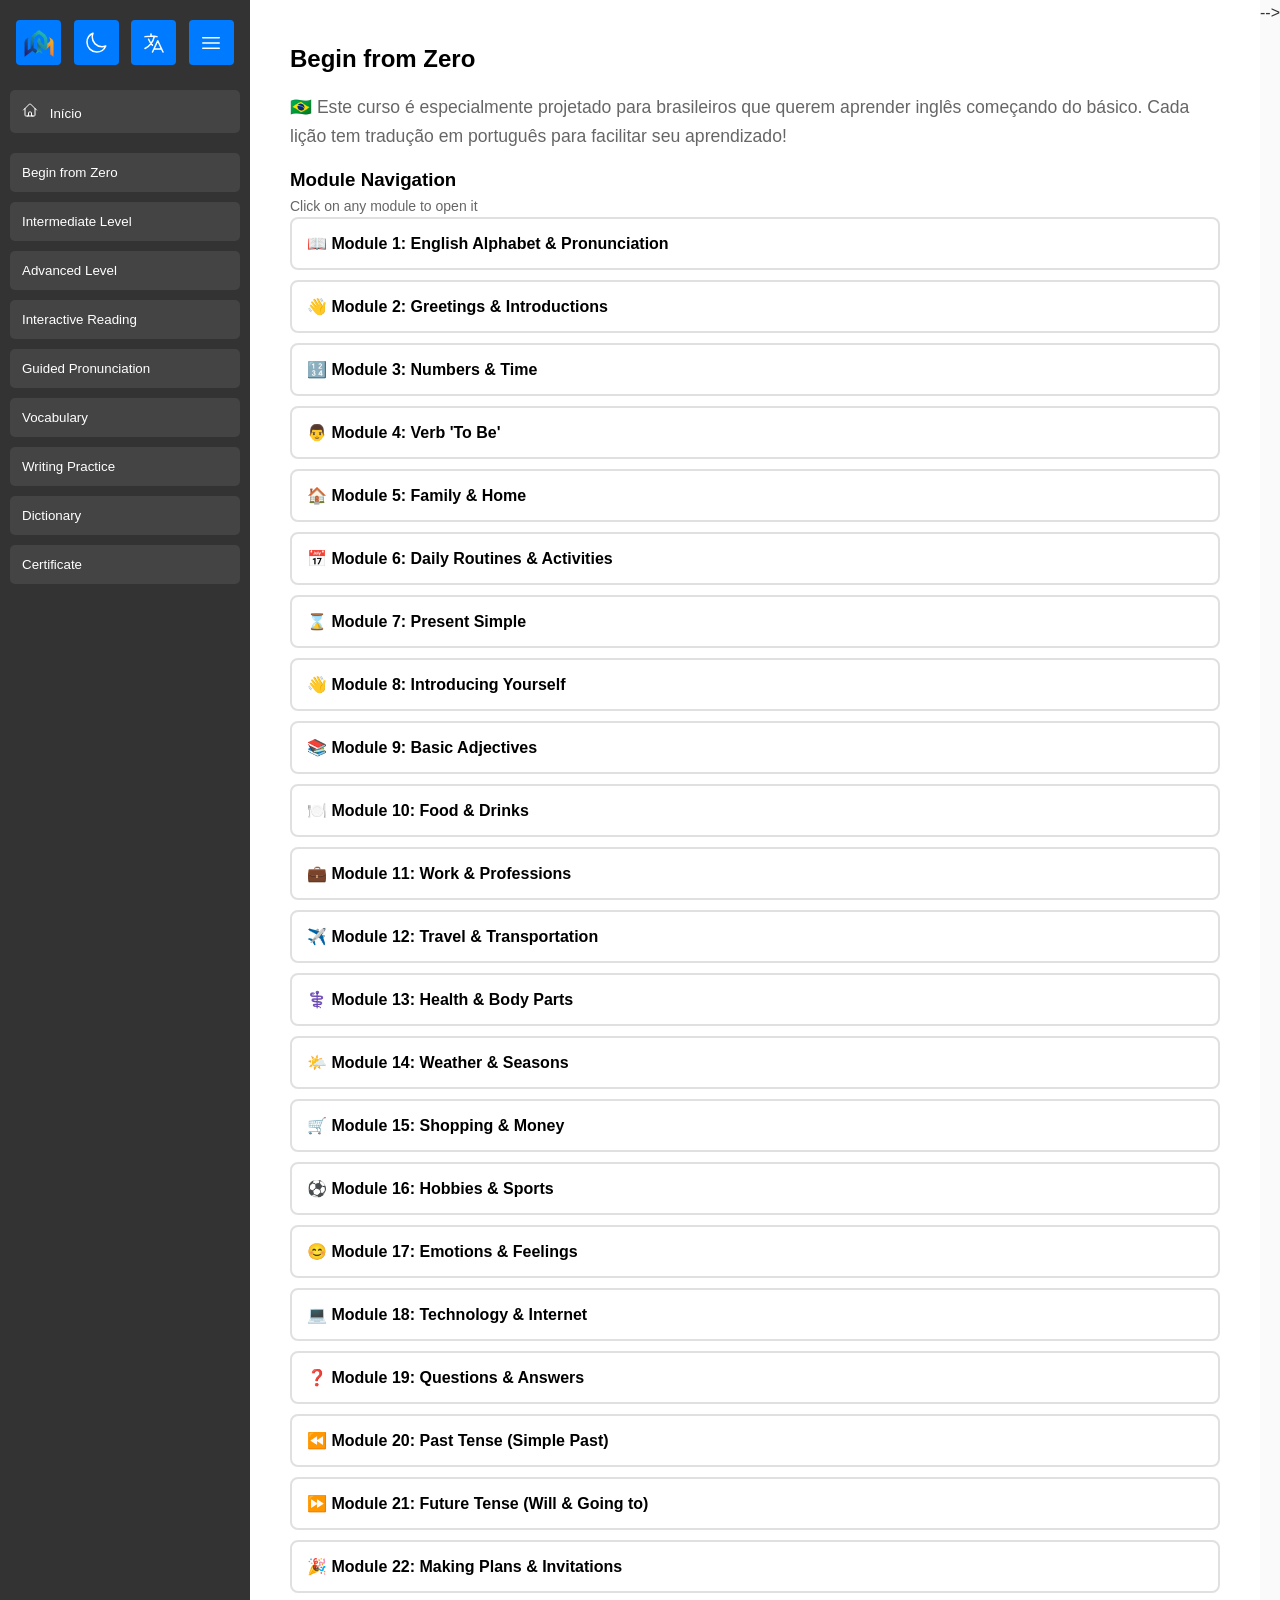
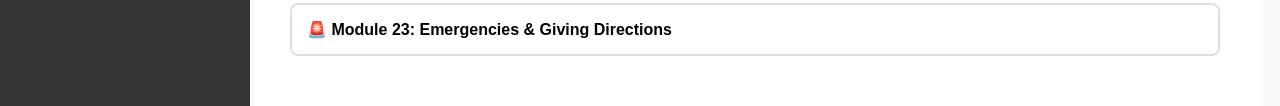
==== commit e3efafcd: "final" ====
--- a/begin-from-zero.html
+++ b/begin-from-zero.html
@@ -119,95 +119,44 @@
                 <button class="module-btn-static" onclick="toggleModule('module-10')">🍽️ Module 10: Food & Drinks</button>
                 <div id="content-module-10" class="module-content-static" style="display: none;"></div>
 
-                <button class="module-btn-static" onclick="toggleModule('module-11')">🏢 Module 11: At the Office</button>
+                <button class="module-btn-static" onclick="toggleModule('module-11')">💼 Module 11: Work & Professions</button>
                 <div id="content-module-11" class="module-content-static" style="display: none;"></div>
 
-                <button class="module-btn-static" onclick="toggleModule('module-12')">🛒 Module 12: Shopping</button>
+                <button class="module-btn-static" onclick="toggleModule('module-12')">✈️ Module 12: Travel & Transportation</button>
                 <div id="content-module-12" class="module-content-static" style="display: none;"></div>
 
-                <button class="module-btn-static" onclick="toggleModule('module-13')">🏥 Module 13: Health & Body</button>
+                <button class="module-btn-static" onclick="toggleModule('module-13')">⚕️ Module 13: Health & Body Parts</button>
                 <div id="content-module-13" class="module-content-static" style="display: none;"></div>
 
-                <button class="module-btn-static" onclick="toggleModule('module-14')">🎨 Module 14: Colors & Shapes</button>
+                <button class="module-btn-static" onclick="toggleModule('module-14')">🌤️ Module 14: Weather & Seasons</button>
                 <div id="content-module-14" class="module-content-static" style="display: none;"></div>
 
-                <button class="module-btn-static" onclick="toggleModule('module-15')">📅 Module 15: Days & Months</button>
+                <button class="module-btn-static" onclick="toggleModule('module-15')">🛒 Module 15: Shopping & Money</button>
                 <div id="content-module-15" class="module-content-static" style="display: none;"></div>
 
-                <button class="module-btn-static" onclick="toggleModule('module-16')">🌤️ Module 16: Weather</button>
+                <button class="module-btn-static" onclick="toggleModule('module-16')">⚽ Module 16: Hobbies & Sports</button>
                 <div id="content-module-16" class="module-content-static" style="display: none;"></div>
 
-                <button class="module-btn-static" onclick="toggleModule('module-17')">🚗 Module 17: Transportation</button>
+                <button class="module-btn-static" onclick="toggleModule('module-17')">😊 Module 17: Emotions & Feelings</button>
                 <div id="content-module-17" class="module-content-static" style="display: none;"></div>
 
-                <button class="module-btn-static" onclick="toggleModule('module-18')">🏖️ Module 18: Hobbies & Interests</button>
+                <button class="module-btn-static" onclick="toggleModule('module-18')">💻 Module 18: Technology & Internet</button>
                 <div id="content-module-18" class="module-content-static" style="display: none;"></div>
 
-                <button class="module-btn-static" onclick="toggleModule('module-19')">📞 Module 19: Making Phone Calls</button>
+                <button class="module-btn-static" onclick="toggleModule('module-19')">❓ Module 19: Questions & Answers</button>
                 <div id="content-module-19" class="module-content-static" style="display: none;"></div>
 
-                <button class="module-btn-static" onclick="toggleModule('module-20')">🎉 Module 20: Celebrations & Holidays</button>
+                <button class="module-btn-static" onclick="toggleModule('module-20')">⏪ Module 20: Past Tense (Simple Past)</button>
                 <div id="content-module-20" class="module-content-static" style="display: none;"></div>
 
-                <button class="module-btn-static" onclick="toggleModule('module-21')">🏫 Module 21: School & Education</button>
+                <button class="module-btn-static" onclick="toggleModule('module-21')">⏩ Module 21: Future Tense (Will & Going to)</button>
                 <div id="content-module-21" class="module-content-static" style="display: none;"></div>
 
-                <button class="module-btn-static" onclick="toggleModule('module-22')">💼 Module 22: Jobs & Professions</button>
+                <button class="module-btn-static" onclick="toggleModule('module-22')">🎉 Module 22: Making Plans & Invitations</button>
                 <div id="content-module-22" class="module-content-static" style="display: none;"></div>
 
-                <button class="module-btn-static" onclick="toggleModule('module-23')">🏠 Module 23: Around the House</button>
+                <button class="module-btn-static" onclick="toggleModule('module-23')">🚨 Module 23: Emergencies & Giving Directions</button>
                 <div id="content-module-23" class="module-content-static" style="display: none;"></div>
-
-                <button class="module-btn-static" onclick="toggleModule('module-24')">🌳 Module 24: Nature & Environment</button>
-                <div id="content-module-24" class="module-content-static" style="display: none;"></div>
-
-                <button class="module-btn-static" onclick="toggleModule('module-25')">🎵 Module 25: Music & Entertainment</button>
-                <div id="content-module-25" class="module-content-static" style="display: none;"></div>
-
-                <button class="module-btn-static" onclick="toggleModule('module-26')">🏃 Module 26: Sports & Exercise</button>
-                <div id="content-module-26" class="module-content-static" style="display: none;"></div>
-
-                <button class="module-btn-static" onclick="toggleModule('module-27')">🍕 Module 27: Restaurants & Eating Out</button>
-                <div id="content-module-27" class="module-content-static" style="display: none;"></div>
-
-                <button class="module-btn-static" onclick="toggleModule('module-28')">🛍️ Module 28: Clothes & Fashion</button>
-                <div id="content-module-28" class="module-content-static" style="display: none;"></div>
-
-                <button class="module-btn-static" onclick="toggleModule('module-29')">📱 Module 29: Technology & Gadgets</button>
-                <div id="content-module-29" class="module-content-static" style="display: none;"></div>
-
-                <button class="module-btn-static" onclick="toggleModule('module-30')">🌍 Module 30: Travel & Tourism</button>
-                <div id="content-module-30" class="module-content-static" style="display: none;"></div>
-
-                <button class="module-btn-static" onclick="toggleModule('module-31')">🏦 Module 31: Money & Banking</button>
-                <div id="content-module-31" class="module-content-static" style="display: none;"></div>
-
-                <button class="module-btn-static" onclick="toggleModule('module-32')">📝 Module 32: Writing Letters & Emails</button>
-                <div id="content-module-32" class="module-content-static" style="display: none;"></div>
-
-                <button class="module-btn-static" onclick="toggleModule('module-33')">🎭 Module 33: Emotions & Feelings</button>
-                <div id="content-module-33" class="module-content-static" style="display: none;"></div>
-
-                <button class="module-btn-static" onclick="toggleModule('module-34')">🔧 Module 34: Tools & Repairs</button>
-                <div id="content-module-34" class="module-content-static" style="display: none;"></div>
-
-                <button class="module-btn-static" onclick="toggleModule('module-35')">🌱 Module 35: Gardening & Plants</button>
-                <div id="content-module-35" class="module-content-static" style="display: none;"></div>
-
-                <button class="module-btn-static" onclick="toggleModule('module-36')">🎪 Module 36: Animals & Pets</button>
-                <div id="content-module-36" class="module-content-static" style="display: none;"></div>
-
-                <button class="module-btn-static" onclick="toggleModule('module-37')">🎨 Module 37: Art & Creativity</button>
-                <div id="content-module-37" class="module-content-static" style="display: none;"></div>
-
-                <button class="module-btn-static" onclick="toggleModule('module-38')">📚 Module 38: Books & Reading</button>
-                <div id="content-module-38" class="module-content-static" style="display: none;"></div>
-
-                <button class="module-btn-static" onclick="toggleModule('module-39')">🎲 Module 39: Games & Leisure</button>
-                <div id="content-module-39" class="module-content-static" style="display: none;"></div>
-
-                <button class="module-btn-static" onclick="toggleModule('module-40')">🎓 Module 40: Advanced Topics</button>
-                <div id="content-module-40" class="module-content-static" style="display: none;"></div>
             </div>
 
             <!-- Remove the old module content areas -->
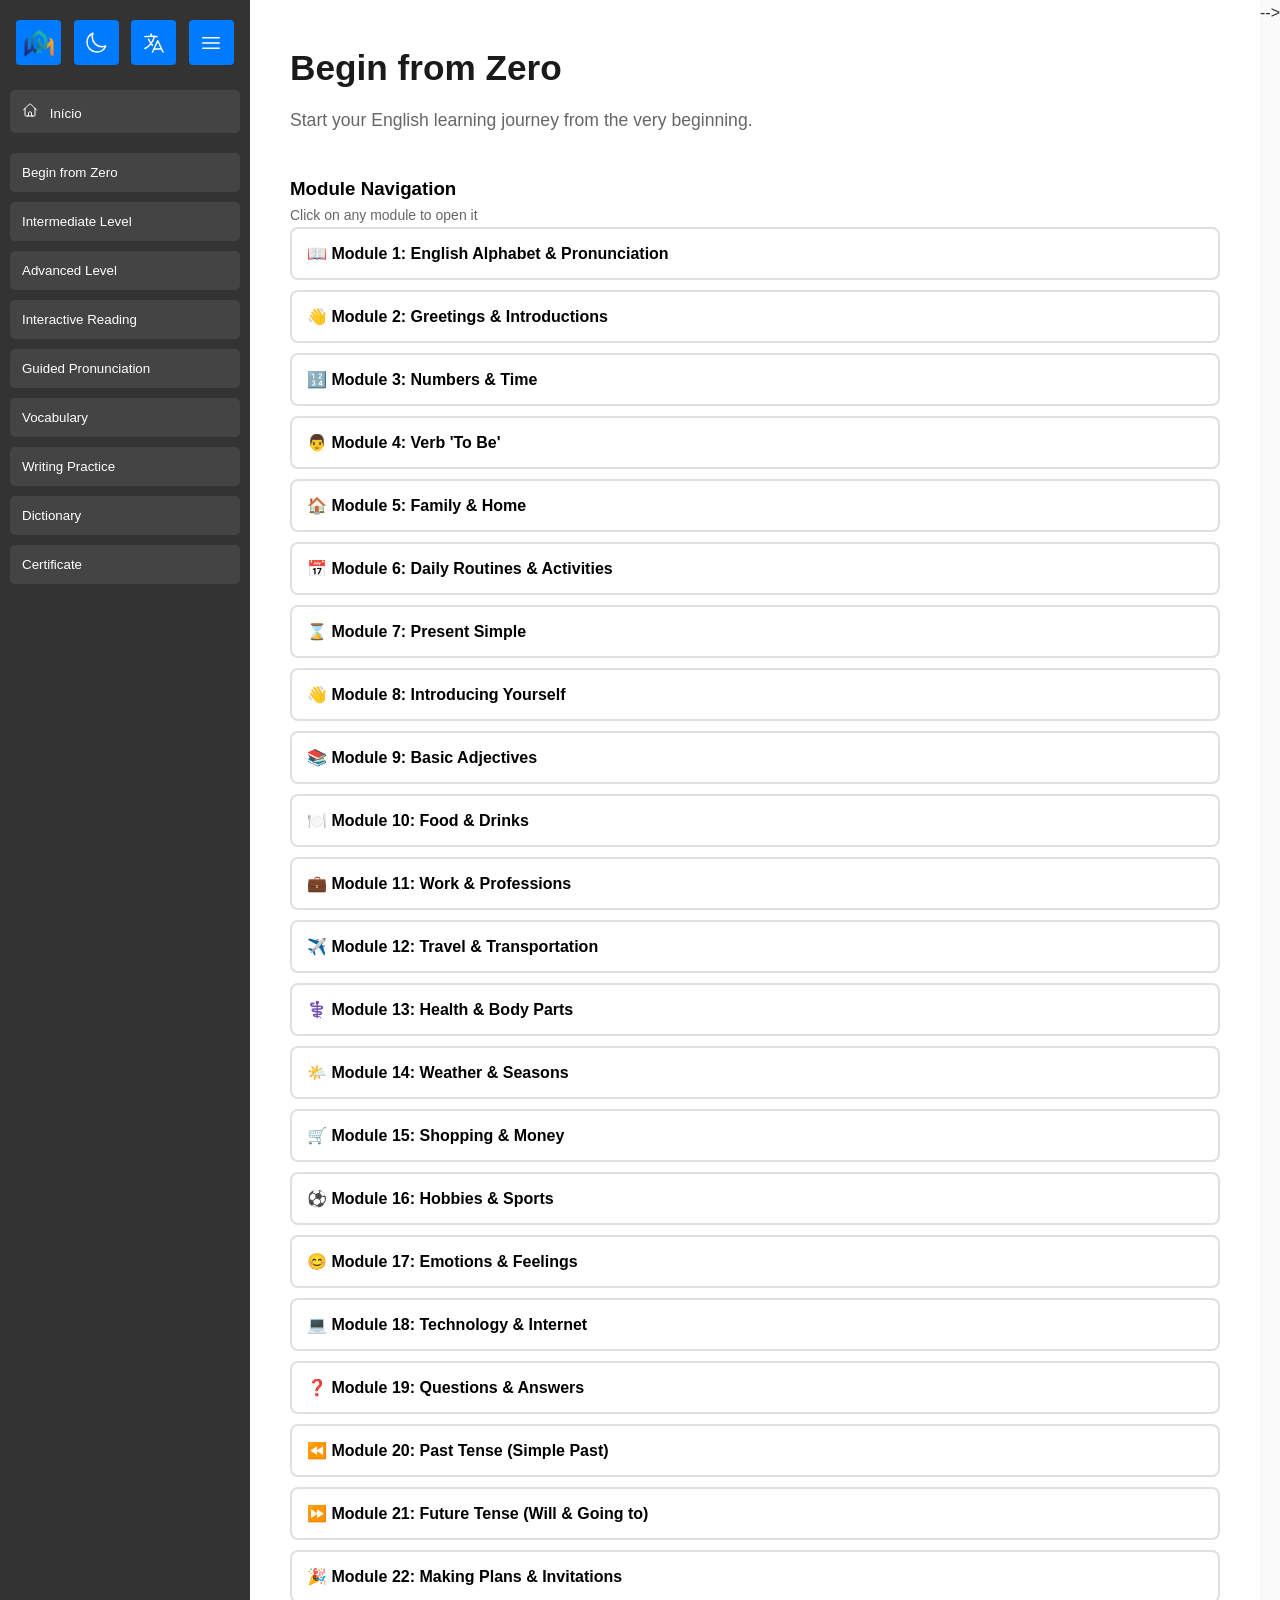
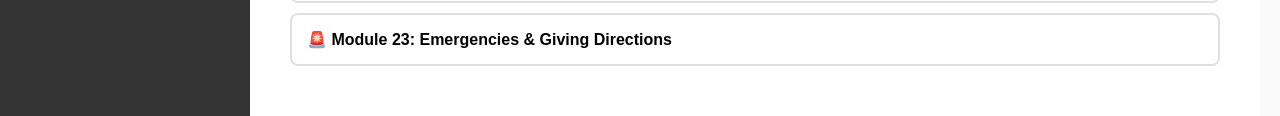
==== commit a2ba38bc: "up" ====
--- a/begin-from-zero.html
+++ b/begin-from-zero.html
@@ -76,10 +76,10 @@
             </div>
         </div>
         <div class="editor-main">
-            <div class="85
-                ">
-                <h2>Begin from Zero</h2>
-            <p class="lead" style="color: #666; font-size: 1.1em; margin: 15px 0;">🇧🇷 Este curso é especialmente projetado para brasileiros que querem aprender inglês começando do básico. Cada lição tem tradução em português para facilitar seu aprendizado!</p>            </div>
+            <div class="welcome-header">
+                <h2 data-i18n="begin.title">Begin from Zero</h2>
+                <p data-i18n="begin.subtitle">Start your English learning journey from the very beginning.</p>
+            </div>
 
             <!-- Content will be added here -->
 
@@ -334,5 +334,131 @@
 
     <script src="./begin-from-zero/main-script.js"></script>
     <script src="./assets/js/i18n.js"></script>
+
+    <script>
+        function toggleLanguage() {
+            let options = document.getElementById('languageOptions');
+            options.style.display = options.style.display === 'none' ? 'block' : 'none';
+        }
+
+        function changeLanguage(lang) {
+            if (window.I18N && window.I18N.setLanguage) {
+                window.I18N.setLanguage(lang);
+                // Hide the language options after selection
+                document.getElementById('languageOptions').style.display = 'none';
+            } else {
+                alert('Language changed to: ' + lang);
+            }
+        }
+
+        // Load user data from localStorage
+        function loadUserData() {
+            const progress = localStorage.getItem('userProgress') || '0';
+            const streak = localStorage.getItem('userStreak') || '0';
+            const nextLesson = localStorage.getItem('nextLesson') || 'Unidade 1: Introdução ao Inglês';
+
+            document.getElementById('progress-bar').style.width = progress + '%';
+            document.getElementById('progress-percent').textContent = progress;
+            document.getElementById('streak-number').textContent = streak;
+            // Next lesson is static for now
+        }
+
+        // Save user data to localStorage
+        function saveUserData() {
+            const progress = document.getElementById('progress-percent').textContent;
+            const streak = document.getElementById('streak-number').textContent;
+            localStorage.setItem('userProgress', progress);
+            localStorage.setItem('userStreak', streak);
+        }
+
+        // Simulate progress update (for demo)
+        document.querySelector('.btn-resume').addEventListener('click', () => {
+            let currentProgress = parseInt(document.getElementById('progress-percent').textContent);
+            if (currentProgress < 100) {
+                currentProgress += 5;
+                document.getElementById('progress-bar').style.width = currentProgress + '%';
+                document.getElementById('progress-percent').textContent = currentProgress;
+                saveUserData();
+            }
+        });
+
+        // Dark mode is now handled by the global dark-mode.js script
+
+        // Load data on page load
+        loadUserData();
+
+        // Desktop and Mobile Sidebar Toggle Functionality
+        document.addEventListener('DOMContentLoaded', function() {
+            const sidebar = document.getElementById('editor-sidebar');
+            const toggleBtn = document.getElementById('sidebar-toggle');
+
+            // Function to toggle sidebar
+            function toggleSidebar() {
+                // Check if mobile
+                if (window.innerWidth <= 768) {
+                    // Mobile behavior: expand/collapse width
+                    sidebar.classList.toggle('collapsed');
+                } else {
+                    // Desktop behavior: collapse/expand
+                    sidebar.classList.toggle('collapsed');
+
+                    // Opcional: Salvar a preferência do usuário no localStorage
+                    const isCollapsed = sidebar.classList.contains('collapsed');
+                    localStorage.setItem('sidebarState', isCollapsed ? 'closed' : 'open');
+                }
+            }
+
+            // Toggle button
+            if (toggleBtn) {
+                toggleBtn.addEventListener('click', toggleSidebar);
+            }
+
+            // Opcional: Manter o estado ao recarregar a página
+            if (localStorage.getItem('sidebarState') === 'closed') {
+                sidebar.classList.add('collapsed');
+            } else if (window.innerWidth > 768) {
+                // Desktop: start expanded by default
+                sidebar.classList.remove('collapsed');
+            } else {
+                // Mobile: start collapsed by default
+                sidebar.classList.add('collapsed');
+            }
+        });
+    </script>
+
+    <script>
+        // Script de correção para fazer ambos os botões de dark mode funcionarem
+        document.addEventListener('DOMContentLoaded', function() {
+            const themeToggle = document.getElementById('theme-toggle'); // Botão Sidebar
+            const darkToggleTop = document.getElementById('dark-mode-toggle'); // Botão Topo
+            const htmlElement = document.documentElement;
+            const moonIcon = document.getElementById('moon-icon');
+            const sunIcon = document.getElementById('sun-icon');
+
+            function toggleDarkMode() {
+                const isDark = htmlElement.classList.toggle('dark-mode');
+                localStorage.setItem('theme', isDark ? 'dark' : 'light');
+                updateIcons(isDark);
+            }
+
+            function updateIcons(isDark) {
+                if (moonIcon && sunIcon) {
+                    moonIcon.style.display = isDark ? 'none' : 'block';
+                    sunIcon.style.display = isDark ? 'block' : 'none';
+                }
+            }
+
+            // Eventos de clique
+            if (themeToggle) themeToggle.addEventListener('click', toggleDarkMode);
+            if (darkToggleTop) darkToggleTop.addEventListener('click', toggleDarkMode);
+
+            // Persistência ao carregar a página
+            const savedTheme = localStorage.getItem('theme');
+            if (savedTheme === 'dark') {
+                htmlElement.classList.add('dark-mode');
+                updateIcons(true);
+            }
+        });
+    </script>
 </body>
 </html>
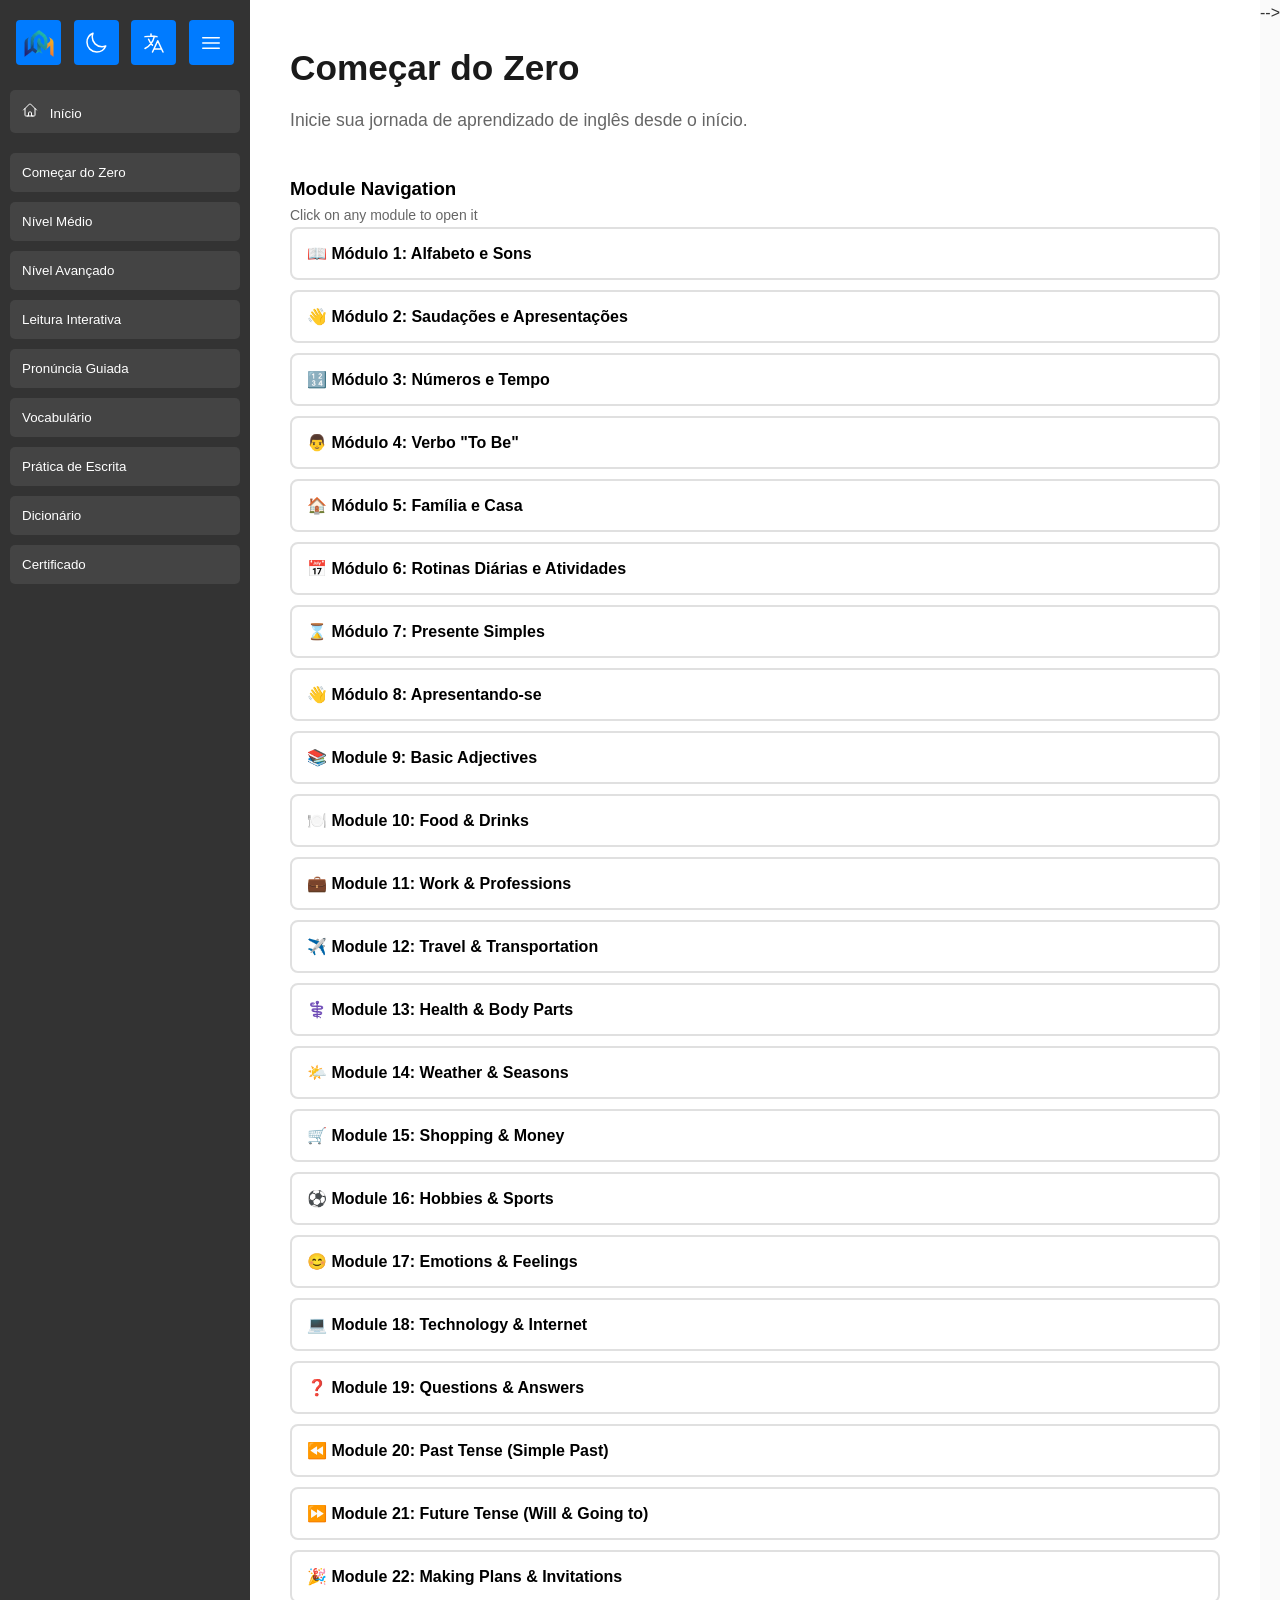
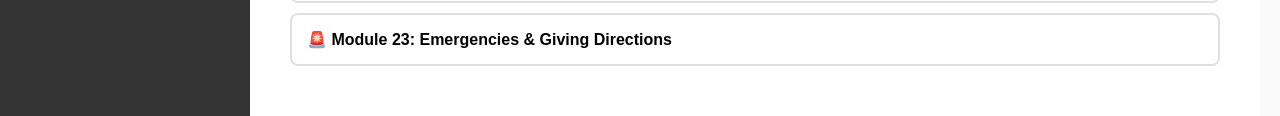
==== commit 274e03df: "traducao botao" ====
--- a/begin-from-zero.html
+++ b/begin-from-zero.html
@@ -43,7 +43,7 @@
                     </svg>
                 </div>
 
-                <div id="sidebar-toggle" class="nav-button" style="cursor: pointer;" title="Toggle Menu">
+                <div id="sidebar-toggle" class="nav-button" style="cursor: pointer;" onclick="toggleSidebar()" title="Toggle Menu">
                     <svg xmlns="http://www.w3.org/2000/svg" fill="none" viewBox="0 0 24 24" stroke-width="1.5" stroke="currentColor" style="width: 24px; height: 24px;">
                         <path stroke-linecap="round" stroke-linejoin="round" d="M3.75 6.75h16.5M3.75 12h16.5m-16.5 5.25h16.5" />
                     </svg>
@@ -336,6 +336,13 @@
     <script src="./assets/js/i18n.js"></script>
 
     <script>
+        // Set initial language to Portuguese
+        if (window.I18N) {
+            I18N.setLanguage('pt-BR');
+        }
+    </script>
+
+    <script>
         function toggleLanguage() {
             let options = document.getElementById('languageOptions');
             options.style.display = options.style.display === 'none' ? 'block' : 'none';
@@ -346,8 +353,6 @@
                 window.I18N.setLanguage(lang);
                 // Hide the language options after selection
                 document.getElementById('languageOptions').style.display = 'none';
-            } else {
-                alert('Language changed to: ' + lang);
             }
         }
 
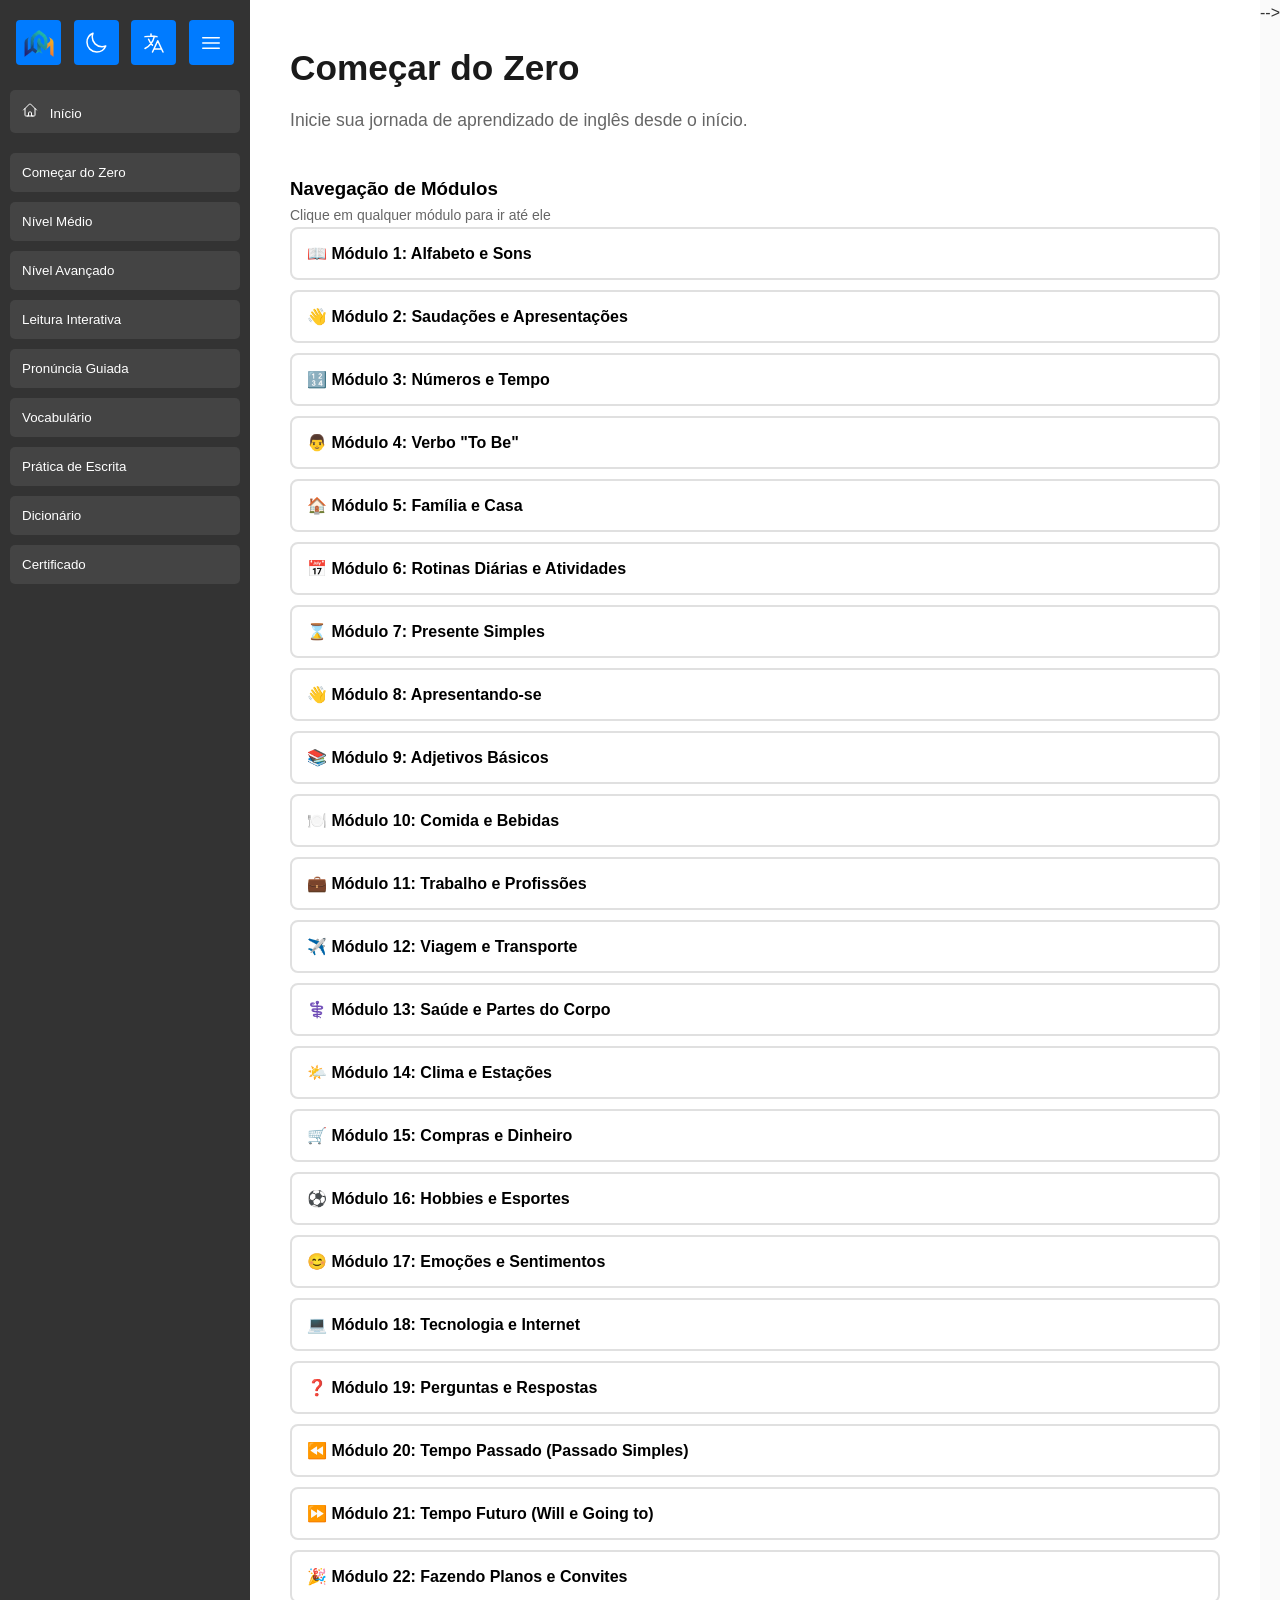
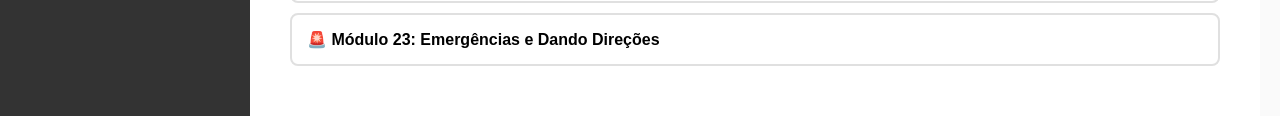
==== commit 1cf2714a: "traducao botoes" ====
--- a/begin-from-zero.html
+++ b/begin-from-zero.html
@@ -84,8 +84,8 @@
             <!-- Content will be added here -->
 
             <!-- Module Navigation -->
-            <h3 style="margin-top: 0;">Module Navigation</h3>
-            <p style="font-size: 14px; color: #666;">Click on any module to open it</p>
+            <h3 data-i18n="begin.module_nav" style="margin-top: 0;">Module Navigation</h3>
+            <p data-i18n="begin.module_nav_desc" style="font-size: 14px; color: #666;">Click on any module to open it</p>
 
             <!-- Static Module Buttons -->
             <div class="module-buttons-container">
@@ -113,49 +113,49 @@
                 <button class="module-btn-static" onclick="toggleModule('module-8')" data-i18n="begin.module8.title">👋 Module 8: Introducing Yourself</button>
                 <div id="content-module-8" class="module-content-static" style="display: none;"></div>
 
-                <button class="module-btn-static" onclick="toggleModule('module-9')">📚 Module 9: Basic Adjectives</button>
+                <button class="module-btn-static" onclick="toggleModule('module-9')" data-i18n="begin.module9.title">📚 Module 9: Basic Adjectives</button>
                 <div id="content-module-9" class="module-content-static" style="display: none;"></div>
 
-                <button class="module-btn-static" onclick="toggleModule('module-10')">🍽️ Module 10: Food & Drinks</button>
+                <button class="module-btn-static" onclick="toggleModule('module-10')" data-i18n="begin.module10.title">🍽️ Module 10: Food & Drinks</button>
                 <div id="content-module-10" class="module-content-static" style="display: none;"></div>
 
-                <button class="module-btn-static" onclick="toggleModule('module-11')">💼 Module 11: Work & Professions</button>
+                <button class="module-btn-static" onclick="toggleModule('module-11')" data-i18n="begin.module11.title">💼 Module 11: Work & Professions</button>
                 <div id="content-module-11" class="module-content-static" style="display: none;"></div>
 
-                <button class="module-btn-static" onclick="toggleModule('module-12')">✈️ Module 12: Travel & Transportation</button>
+                <button class="module-btn-static" onclick="toggleModule('module-12')" data-i18n="begin.module12.title">✈️ Module 12: Travel & Transportation</button>
                 <div id="content-module-12" class="module-content-static" style="display: none;"></div>
 
-                <button class="module-btn-static" onclick="toggleModule('module-13')">⚕️ Module 13: Health & Body Parts</button>
+                <button class="module-btn-static" onclick="toggleModule('module-13')" data-i18n="begin.module13.title">⚕️ Module 13: Health & Body Parts</button>
                 <div id="content-module-13" class="module-content-static" style="display: none;"></div>
 
-                <button class="module-btn-static" onclick="toggleModule('module-14')">🌤️ Module 14: Weather & Seasons</button>
+                <button class="module-btn-static" onclick="toggleModule('module-14')" data-i18n="begin.module14.title">🌤️ Module 14: Weather & Seasons</button>
                 <div id="content-module-14" class="module-content-static" style="display: none;"></div>
 
-                <button class="module-btn-static" onclick="toggleModule('module-15')">🛒 Module 15: Shopping & Money</button>
+                <button class="module-btn-static" onclick="toggleModule('module-15')" data-i18n="begin.module15.title">🛒 Module 15: Shopping & Money</button>
                 <div id="content-module-15" class="module-content-static" style="display: none;"></div>
 
-                <button class="module-btn-static" onclick="toggleModule('module-16')">⚽ Module 16: Hobbies & Sports</button>
+                <button class="module-btn-static" onclick="toggleModule('module-16')" data-i18n="begin.module16.title">⚽ Module 16: Hobbies & Sports</button>
                 <div id="content-module-16" class="module-content-static" style="display: none;"></div>
 
-                <button class="module-btn-static" onclick="toggleModule('module-17')">😊 Module 17: Emotions & Feelings</button>
+                <button class="module-btn-static" onclick="toggleModule('module-17')" data-i18n="begin.module17.title">😊 Module 17: Emotions & Feelings</button>
                 <div id="content-module-17" class="module-content-static" style="display: none;"></div>
 
-                <button class="module-btn-static" onclick="toggleModule('module-18')">💻 Module 18: Technology & Internet</button>
+                <button class="module-btn-static" onclick="toggleModule('module-18')" data-i18n="begin.module18.title">💻 Module 18: Technology & Internet</button>
                 <div id="content-module-18" class="module-content-static" style="display: none;"></div>
 
-                <button class="module-btn-static" onclick="toggleModule('module-19')">❓ Module 19: Questions & Answers</button>
+                <button class="module-btn-static" onclick="toggleModule('module-19')" data-i18n="begin.module19.title">❓ Module 19: Questions & Answers</button>
                 <div id="content-module-19" class="module-content-static" style="display: none;"></div>
 
-                <button class="module-btn-static" onclick="toggleModule('module-20')">⏪ Module 20: Past Tense (Simple Past)</button>
+                <button class="module-btn-static" onclick="toggleModule('module-20')" data-i18n="begin.module20.title">⏪ Module 20: Past Tense (Simple Past)</button>
                 <div id="content-module-20" class="module-content-static" style="display: none;"></div>
 
-                <button class="module-btn-static" onclick="toggleModule('module-21')">⏩ Module 21: Future Tense (Will & Going to)</button>
+                <button class="module-btn-static" onclick="toggleModule('module-21')" data-i18n="begin.module21.title">⏩ Module 21: Future Tense (Will & Going to)</button>
                 <div id="content-module-21" class="module-content-static" style="display: none;"></div>
 
-                <button class="module-btn-static" onclick="toggleModule('module-22')">🎉 Module 22: Making Plans & Invitations</button>
+                <button class="module-btn-static" onclick="toggleModule('module-22')" data-i18n="begin.module22.title">🎉 Module 22: Making Plans & Invitations</button>
                 <div id="content-module-22" class="module-content-static" style="display: none;"></div>
 
-                <button class="module-btn-static" onclick="toggleModule('module-23')">🚨 Module 23: Emergencies & Giving Directions</button>
+                <button class="module-btn-static" onclick="toggleModule('module-23')" data-i18n="begin.module23.title">🚨 Module 23: Emergencies & Giving Directions</button>
                 <div id="content-module-23" class="module-content-static" style="display: none;"></div>
             </div>
 
@@ -340,6 +340,18 @@
         if (window.I18N) {
             I18N.setLanguage('pt-BR');
         }
+
+        // Global sidebar toggle function
+        function toggleSidebar() {
+            const sidebar = document.getElementById('editor-sidebar');
+            if (window.innerWidth <= 768) {
+                sidebar.classList.toggle('collapsed');
+            } else {
+                sidebar.classList.toggle('collapsed');
+                const isCollapsed = sidebar.classList.contains('collapsed');
+                localStorage.setItem('sidebarState', isCollapsed ? 'closed' : 'open');
+            }
+        }
     </script>
 
     <script>
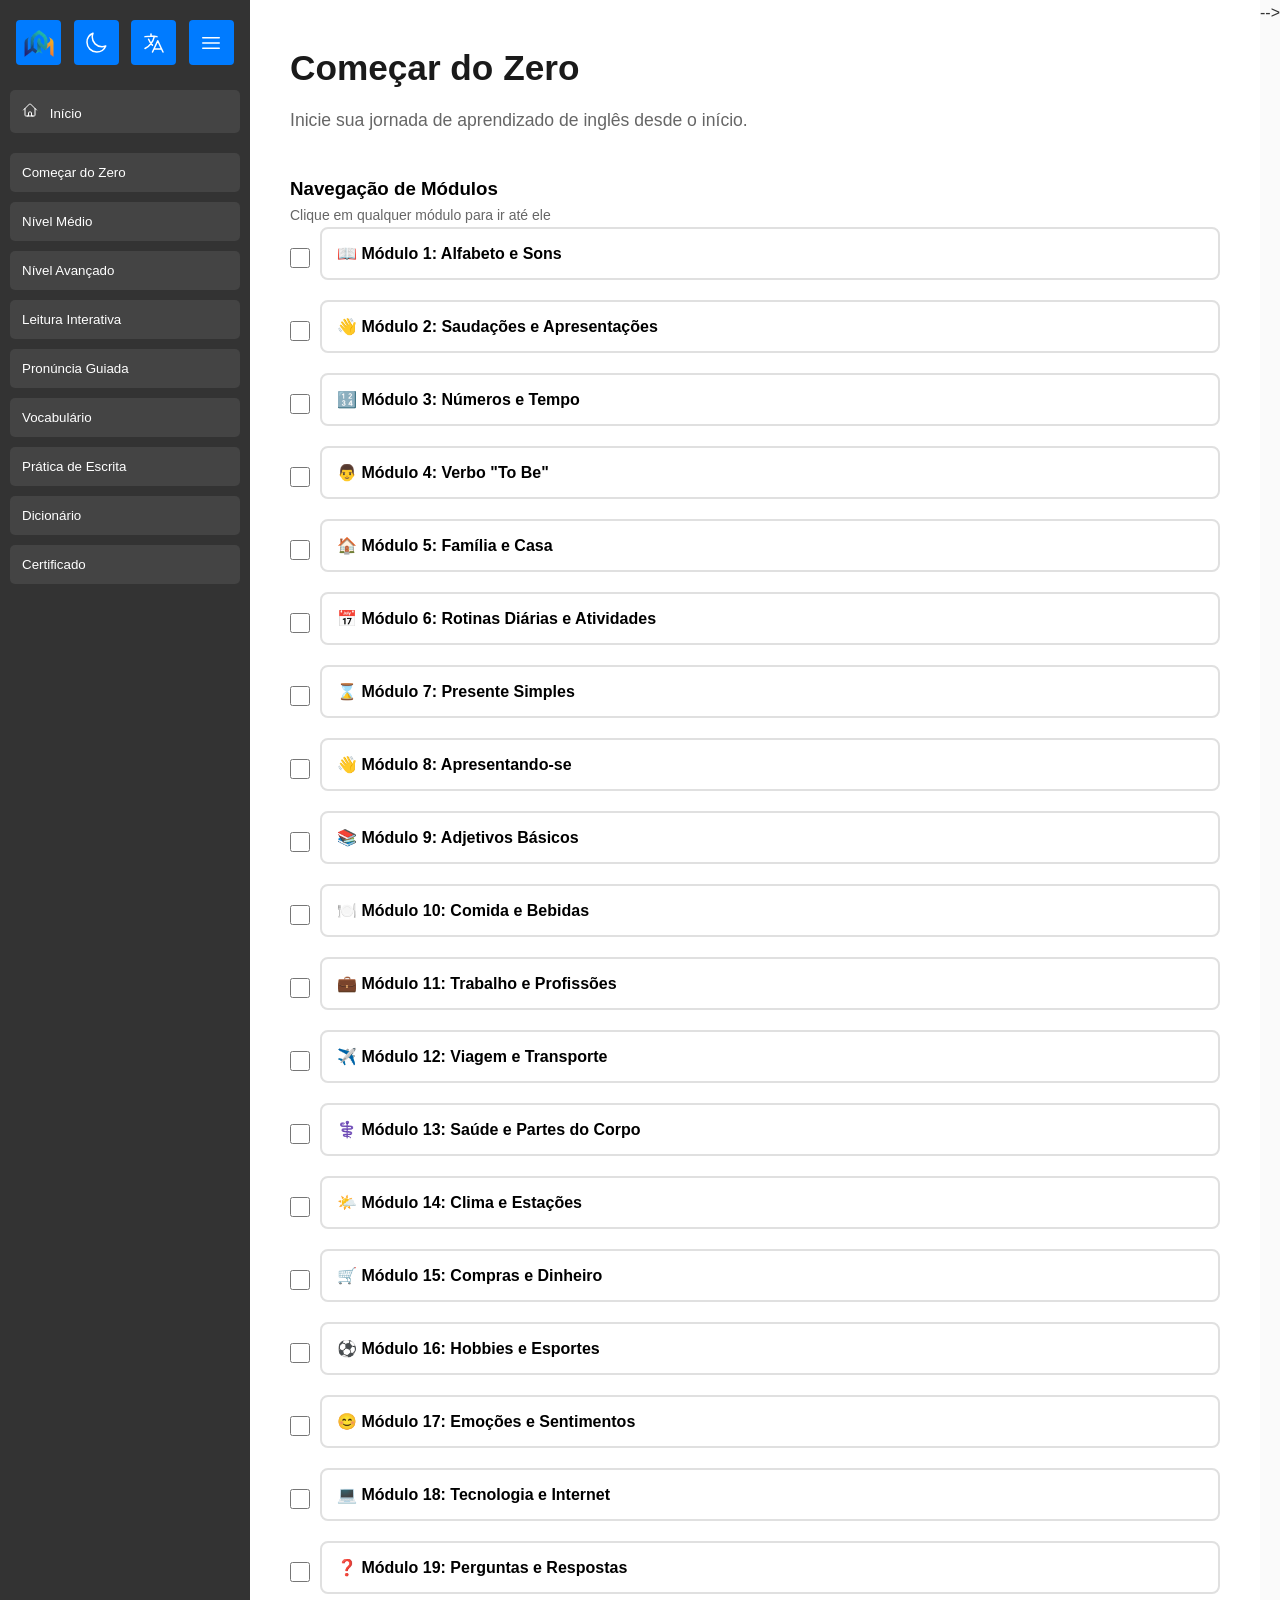
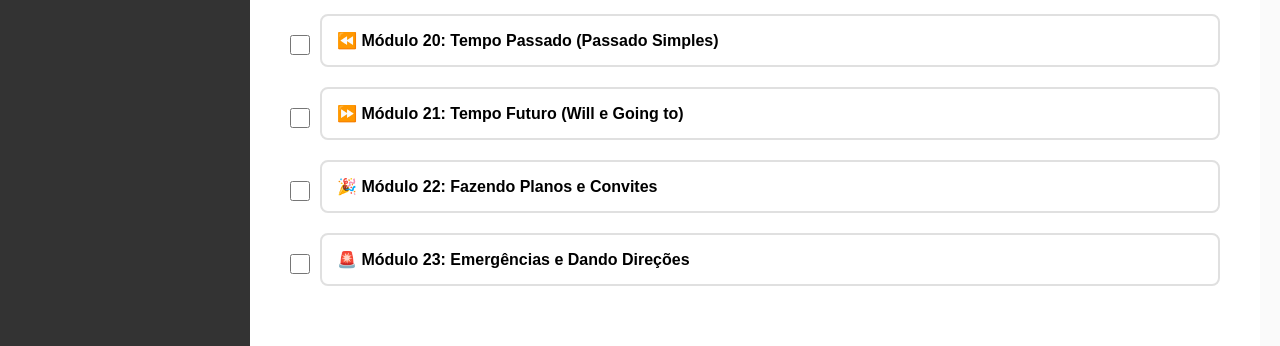
==== commit 34f745c0: "progresso funcional" ====
--- a/begin-from-zero.html
+++ b/begin-from-zero.html
@@ -89,73 +89,142 @@
 
             <!-- Static Module Buttons -->
             <div class="module-buttons-container">
-                <button class="module-btn-static" onclick="toggleModule('module-1')" data-i18n="begin.module1.title">📖 Module 1: English Alphabet & Pronunciation</button>
+                <div class="module-item">
+                    <input type="checkbox" id="checkbox-module-1" class="module-checkbox">
+                    <button class="module-btn-static" onclick="toggleModule('module-1')" data-i18n="begin.module1.title">📖 Module 1: English Alphabet & Pronunciation</button>
+                </div>
                 <div id="content-module-1" class="module-content-static" style="display: none;"></div>
 
-                <button class="module-btn-static" onclick="toggleModule('module-2')" data-i18n="begin.module2.title">👋 Module 2: Greetings & Introductions</button>
+                <div class="module-item">
+                    <input type="checkbox" id="checkbox-module-2" class="module-checkbox">
+                    <button class="module-btn-static" onclick="toggleModule('module-2')" data-i18n="begin.module2.title">👋 Module 2: Greetings & Introductions</button>
+                </div>
                 <div id="content-module-2" class="module-content-static" style="display: none;"></div>
 
-                <button class="module-btn-static" onclick="toggleModule('module-3')" data-i18n="begin.module3.title">🔢 Module 3: Numbers & Time</button>
+                <div class="module-item">
+                    <input type="checkbox" id="checkbox-module-3" class="module-checkbox">
+                    <button class="module-btn-static" onclick="toggleModule('module-3')" data-i18n="begin.module3.title">🔢 Module 3: Numbers & Time</button>
+                </div>
                 <div id="content-module-3" class="module-content-static" style="display: none;"></div>
 
-                <button class="module-btn-static" onclick="toggleModule('module-4')" data-i18n="begin.module4.title">👨 Module 4: Verb 'To Be'</button>
+                <div class="module-item">
+                    <input type="checkbox" id="checkbox-module-4" class="module-checkbox">
+                    <button class="module-btn-static" onclick="toggleModule('module-4')" data-i18n="begin.module4.title">👨 Module 4: Verb 'To Be'</button>
+                </div>
                 <div id="content-module-4" class="module-content-static" style="display: none;"></div>
 
-                <button class="module-btn-static" onclick="toggleModule('module-5')" data-i18n="begin.module5.title">🏠 Module 5: Family & Home</button>
+                <div class="module-item">
+                    <input type="checkbox" id="checkbox-module-5" class="module-checkbox">
+                    <button class="module-btn-static" onclick="toggleModule('module-5')" data-i18n="begin.module5.title">🏠 Module 5: Family & Home</button>
+                </div>
                 <div id="content-module-5" class="module-content-static" style="display: none;"></div>
 
-                <button class="module-btn-static" onclick="toggleModule('module-6')" data-i18n="begin.module6.title">📅 Module 6: Daily Routines & Activities</button>
+                <div class="module-item">
+                    <input type="checkbox" id="checkbox-module-6" class="module-checkbox">
+                    <button class="module-btn-static" onclick="toggleModule('module-6')" data-i18n="begin.module6.title">📅 Module 6: Daily Routines & Activities</button>
+                </div>
                 <div id="content-module-6" class="module-content-static" style="display: none;"></div>
 
-                <button class="module-btn-static" onclick="toggleModule('module-7')" data-i18n="begin.module7.title">⌛ Module 7: Present Simple</button>
+                <div class="module-item">
+                    <input type="checkbox" id="checkbox-module-7" class="module-checkbox">
+                    <button class="module-btn-static" onclick="toggleModule('module-7')" data-i18n="begin.module7.title">⌛ Module 7: Present Simple</button>
+                </div>
                 <div id="content-module-7" class="module-content-static" style="display: none;"></div>
 
-                <button class="module-btn-static" onclick="toggleModule('module-8')" data-i18n="begin.module8.title">👋 Module 8: Introducing Yourself</button>
+                <div class="module-item">
+                    <input type="checkbox" id="checkbox-module-8" class="module-checkbox">
+                    <button class="module-btn-static" onclick="toggleModule('module-8')" data-i18n="begin.module8.title">👋 Module 8: Introducing Yourself</button>
+                </div>
                 <div id="content-module-8" class="module-content-static" style="display: none;"></div>
 
-                <button class="module-btn-static" onclick="toggleModule('module-9')" data-i18n="begin.module9.title">📚 Module 9: Basic Adjectives</button>
+                <div class="module-item">
+                    <input type="checkbox" id="checkbox-module-9" class="module-checkbox">
+                    <button class="module-btn-static" onclick="toggleModule('module-9')" data-i18n="begin.module9.title">📚 Module 9: Basic Adjectives</button>
+                </div>
                 <div id="content-module-9" class="module-content-static" style="display: none;"></div>
 
-                <button class="module-btn-static" onclick="toggleModule('module-10')" data-i18n="begin.module10.title">🍽️ Module 10: Food & Drinks</button>
+                <div class="module-item">
+                    <input type="checkbox" id="checkbox-module-10" class="module-checkbox">
+                    <button class="module-btn-static" onclick="toggleModule('module-10')" data-i18n="begin.module10.title">🍽️ Module 10: Food & Drinks</button>
+                </div>
                 <div id="content-module-10" class="module-content-static" style="display: none;"></div>
 
-                <button class="module-btn-static" onclick="toggleModule('module-11')" data-i18n="begin.module11.title">💼 Module 11: Work & Professions</button>
+                <div class="module-item">
+                    <input type="checkbox" id="checkbox-module-11" class="module-checkbox">
+                    <button class="module-btn-static" onclick="toggleModule('module-11')" data-i18n="begin.module11.title">💼 Module 11: Work & Professions</button>
+                </div>
                 <div id="content-module-11" class="module-content-static" style="display: none;"></div>
 
-                <button class="module-btn-static" onclick="toggleModule('module-12')" data-i18n="begin.module12.title">✈️ Module 12: Travel & Transportation</button>
+                <div class="module-item">
+                    <input type="checkbox" id="checkbox-module-12" class="module-checkbox">
+                    <button class="module-btn-static" onclick="toggleModule('module-12')" data-i18n="begin.module12.title">✈️ Module 12: Travel & Transportation</button>
+                </div>
                 <div id="content-module-12" class="module-content-static" style="display: none;"></div>
 
-                <button class="module-btn-static" onclick="toggleModule('module-13')" data-i18n="begin.module13.title">⚕️ Module 13: Health & Body Parts</button>
+                <div class="module-item">
+                    <input type="checkbox" id="checkbox-module-13" class="module-checkbox">
+                    <button class="module-btn-static" onclick="toggleModule('module-13')" data-i18n="begin.module13.title">⚕️ Module 13: Health & Body Parts</button>
+                </div>
                 <div id="content-module-13" class="module-content-static" style="display: none;"></div>
 
-                <button class="module-btn-static" onclick="toggleModule('module-14')" data-i18n="begin.module14.title">🌤️ Module 14: Weather & Seasons</button>
+                <div class="module-item">
+                    <input type="checkbox" id="checkbox-module-14" class="module-checkbox">
+                    <button class="module-btn-static" onclick="toggleModule('module-14')" data-i18n="begin.module14.title">🌤️ Module 14: Weather & Seasons</button>
+                </div>
                 <div id="content-module-14" class="module-content-static" style="display: none;"></div>
 
-                <button class="module-btn-static" onclick="toggleModule('module-15')" data-i18n="begin.module15.title">🛒 Module 15: Shopping & Money</button>
+                <div class="module-item">
+                    <input type="checkbox" id="checkbox-module-15" class="module-checkbox">
+                    <button class="module-btn-static" onclick="toggleModule('module-15')" data-i18n="begin.module15.title">🛒 Module 15: Shopping & Money</button>
+                </div>
                 <div id="content-module-15" class="module-content-static" style="display: none;"></div>
 
-                <button class="module-btn-static" onclick="toggleModule('module-16')" data-i18n="begin.module16.title">⚽ Module 16: Hobbies & Sports</button>
+                <div class="module-item">
+                    <input type="checkbox" id="checkbox-module-16" class="module-checkbox">
+                    <button class="module-btn-static" onclick="toggleModule('module-16')" data-i18n="begin.module16.title">⚽ Module 16: Hobbies & Sports</button>
+                </div>
                 <div id="content-module-16" class="module-content-static" style="display: none;"></div>
 
-                <button class="module-btn-static" onclick="toggleModule('module-17')" data-i18n="begin.module17.title">😊 Module 17: Emotions & Feelings</button>
+                <div class="module-item">
+                    <input type="checkbox" id="checkbox-module-17" class="module-checkbox">
+                    <button class="module-btn-static" onclick="toggleModule('module-17')" data-i18n="begin.module17.title">😊 Module 17: Emotions & Feelings</button>
+                </div>
                 <div id="content-module-17" class="module-content-static" style="display: none;"></div>
 
-                <button class="module-btn-static" onclick="toggleModule('module-18')" data-i18n="begin.module18.title">💻 Module 18: Technology & Internet</button>
+                <div class="module-item">
+                    <input type="checkbox" id="checkbox-module-18" class="module-checkbox">
+                    <button class="module-btn-static" onclick="toggleModule('module-18')" data-i18n="begin.module18.title">💻 Module 18: Technology & Internet</button>
+                </div>
                 <div id="content-module-18" class="module-content-static" style="display: none;"></div>
 
-                <button class="module-btn-static" onclick="toggleModule('module-19')" data-i18n="begin.module19.title">❓ Module 19: Questions & Answers</button>
+                <div class="module-item">
+                    <input type="checkbox" id="checkbox-module-19" class="module-checkbox">
+                    <button class="module-btn-static" onclick="toggleModule('module-19')" data-i18n="begin.module19.title">❓ Module 19: Questions & Answers</button>
+                </div>
                 <div id="content-module-19" class="module-content-static" style="display: none;"></div>
 
-                <button class="module-btn-static" onclick="toggleModule('module-20')" data-i18n="begin.module20.title">⏪ Module 20: Past Tense (Simple Past)</button>
+                <div class="module-item">
+                    <input type="checkbox" id="checkbox-module-20" class="module-checkbox">
+                    <button class="module-btn-static" onclick="toggleModule('module-20')" data-i18n="begin.module20.title">⏪ Module 20: Past Tense (Simple Past)</button>
+                </div>
                 <div id="content-module-20" class="module-content-static" style="display: none;"></div>
 
-                <button class="module-btn-static" onclick="toggleModule('module-21')" data-i18n="begin.module21.title">⏩ Module 21: Future Tense (Will & Going to)</button>
+                <div class="module-item">
+                    <input type="checkbox" id="checkbox-module-21" class="module-checkbox">
+                    <button class="module-btn-static" onclick="toggleModule('module-21')" data-i18n="begin.module21.title">⏩ Module 21: Future Tense (Will & Going to)</button>
+                </div>
                 <div id="content-module-21" class="module-content-static" style="display: none;"></div>
 
-                <button class="module-btn-static" onclick="toggleModule('module-22')" data-i18n="begin.module22.title">🎉 Module 22: Making Plans & Invitations</button>
+                <div class="module-item">
+                    <input type="checkbox" id="checkbox-module-22" class="module-checkbox">
+                    <button class="module-btn-static" onclick="toggleModule('module-22')" data-i18n="begin.module22.title">🎉 Module 22: Making Plans & Invitations</button>
+                </div>
                 <div id="content-module-22" class="module-content-static" style="display: none;"></div>
 
-                <button class="module-btn-static" onclick="toggleModule('module-23')" data-i18n="begin.module23.title">🚨 Module 23: Emergencies & Giving Directions</button>
+                <div class="module-item">
+                    <input type="checkbox" id="checkbox-module-23" class="module-checkbox">
+                    <button class="module-btn-static" onclick="toggleModule('module-23')" data-i18n="begin.module23.title">🚨 Module 23: Emergencies & Giving Directions</button>
+                </div>
                 <div id="content-module-23" class="module-content-static" style="display: none;"></div>
             </div>
 
@@ -322,6 +391,20 @@
                     background: #fafafa;
                     border-left: 4px solid #2196F3;
                 }
+                .module-item {
+                    display: flex;
+                    align-items: center;
+                    margin-bottom: 10px;
+                }
+                .module-checkbox {
+                    margin-right: 10px;
+                    width: 20px;
+                    height: 20px;
+                    accent-color: #007bff;
+                }
+                .module-btn-static {
+                    flex: 1;
+                }
             </style>
         </div>
     </div>
@@ -360,13 +443,25 @@
             options.style.display = options.style.display === 'none' ? 'block' : 'none';
         }
 
-        function changeLanguage(lang) {
+        // Force a função a ser global para que o botão onclick do HTML a encontre
+        window.changeLanguage = function(lang) {
+            console.log("Trocando idioma para: " + lang);
+
+            // Atualiza a variável global que o main-script.js vai ler
+            window.currentLang = lang;
+
             if (window.I18N && window.I18N.setLanguage) {
                 window.I18N.setLanguage(lang);
                 // Hide the language options after selection
                 document.getElementById('languageOptions').style.display = 'none';
             }
-        }
+
+            // RE-GERAR O CONTEÚDO DOS MÓDULOS COM O NOVO IDIOMA
+            if (typeof generateModuleNavigation === 'function') {
+                generateModuleNavigation();
+                console.log("Módulos regenerados!");
+            }
+        };
 
         // Load user data from localStorage
         function loadUserData() {
--- a/assets/css/global-style.css
+++ b/assets/css/global-style.css
@@ -129,6 +129,97 @@
     border-color: #333 !important;
 }
 
+/* Dark Mode for Module Buttons and Content in begin-from-zero.html */
+:root.dark-mode .module-btn-static {
+    background: var(--ml-white) !important;
+    border-color: var(--ml-border) !important;
+    color: var(--ml-dark) !important;
+}
+
+:root.dark-mode .module-btn-static:hover {
+    background: var(--ml-light-gray) !important;
+}
+
+:root.dark-mode .module-content-static {
+    background: var(--ml-light-gray) !important;
+    border-color: var(--ml-border) !important;
+    color: var(--ml-dark) !important;
+}
+
+/* Dark Mode for Module Content Elements (generated by JavaScript) */
+:root.dark-mode .module-section {
+    background: var(--ml-light-gray) !important;
+    border-color: var(--ml-border) !important;
+    color: var(--ml-dark) !important;
+}
+
+:root.dark-mode .module-section h2 {
+    color: var(--color-primary) !important;
+    border-color: var(--color-primary) !important;
+}
+
+:root.dark-mode .vocab-list .vocab-item {
+    background: var(--ml-white) !important;
+    border-color: var(--ml-border) !important;
+    color: var(--ml-dark) !important;
+}
+
+:root.dark-mode .vocab-list .vocab-item strong {
+    color: var(--color-primary) !important;
+}
+
+:root.dark-mode .vocab-list .vocab-item em {
+    color: var(--ml-gray) !important;
+}
+
+:root.dark-mode .exercise-box {
+    background: rgba(255, 152, 0, 0.1) !important;
+    border-left-color: var(--color-action) !important;
+    color: var(--ml-dark) !important;
+}
+
+:root.dark-mode .exercise-box h4 {
+    color: var(--color-action) !important;
+}
+
+:root.dark-mode .source-credit {
+    background: rgba(253, 216, 53, 0.1) !important;
+    border-left-color: #fdd835 !important;
+    color: var(--ml-dark) !important;
+}
+
+:root.dark-mode .source-credit strong {
+    color: #f57f17 !important;
+}
+
+:root.dark-mode .audio-player {
+    background: var(--ml-light-gray) !important;
+    color: var(--ml-dark) !important;
+}
+
+:root.dark-mode input[type="text"],
+:root.dark-mode textarea {
+    background: var(--ml-white) !important;
+    border-color: var(--ml-border) !important;
+    color: var(--ml-dark) !important;
+}
+
+:root.dark-mode .module-btn {
+    background: var(--ml-white) !important;
+    border-color: var(--ml-border) !important;
+    color: var(--ml-dark) !important;
+}
+
+:root.dark-mode .module-btn:hover {
+    background: var(--ml-light-gray) !important;
+}
+
+:root.dark-mode .module-content {
+    background: var(--ml-light-gray) !important;
+    border-color: var(--ml-border) !important;
+    color: var(--ml-dark) !important;
+}
+
 body {
     font-family: 'Proxima Nova', -apple-system, BlinkMacSystemFont, 'Segoe UI', Roboto, 'Helvetica Neue', Arial, sans-serif;
     color: var(--color-text);
--- a/assets/css/style.css
+++ b/assets/css/style.css
@@ -457,22 +457,19 @@
 /* Ajustes para quando o Modo Escuro estiver ativo */
 .dark-mode .home-bottom-ads {
     color-scheme: dark;
-    background-color: #1a1a1a; /* Fundo escuro */
+    background-color: var(--color-bg);
 }
 
 .dark-mode .home-bottom-ads h3 {
-    color: #ffffff;
+    color: var(--color-text);
 }
 
 .dark-mode .ad-banner {
-    background: #2d2d2d;
-    border-color: #444;
-}
-
-/* Tenta forçar os iframes dos anúncios a seguirem o esquema de cores da página */
-.dark-mode .ad-banner iframe {
-    filter: invert(1) hue-rotate(180deg);
-}
+    background: var(--ml-light-gray);
+    border-color: var(--ml-border);
+}
+
+/* Removed filter: invert(1) hue-rotate(180deg) from iframes as requested */
 
 /* Ajustes para mobile */
 @media (max-width: 768px) {
